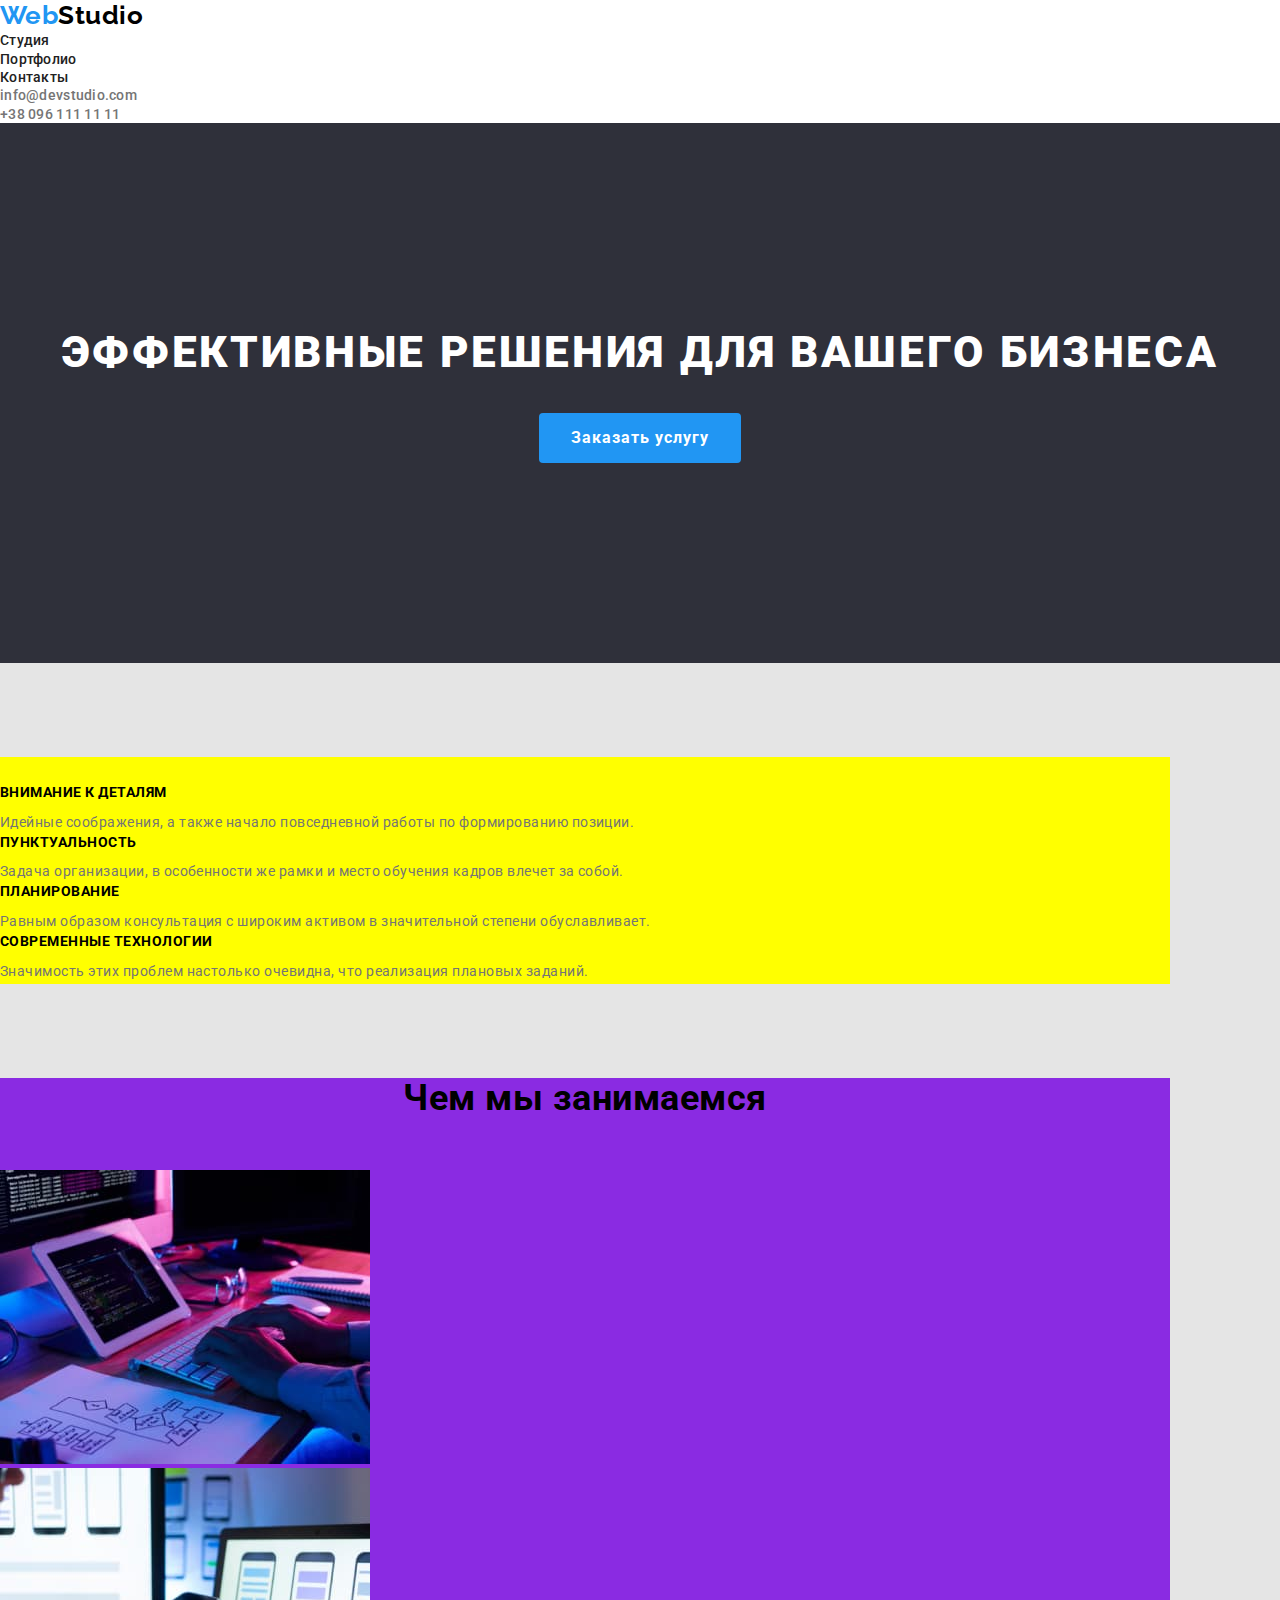
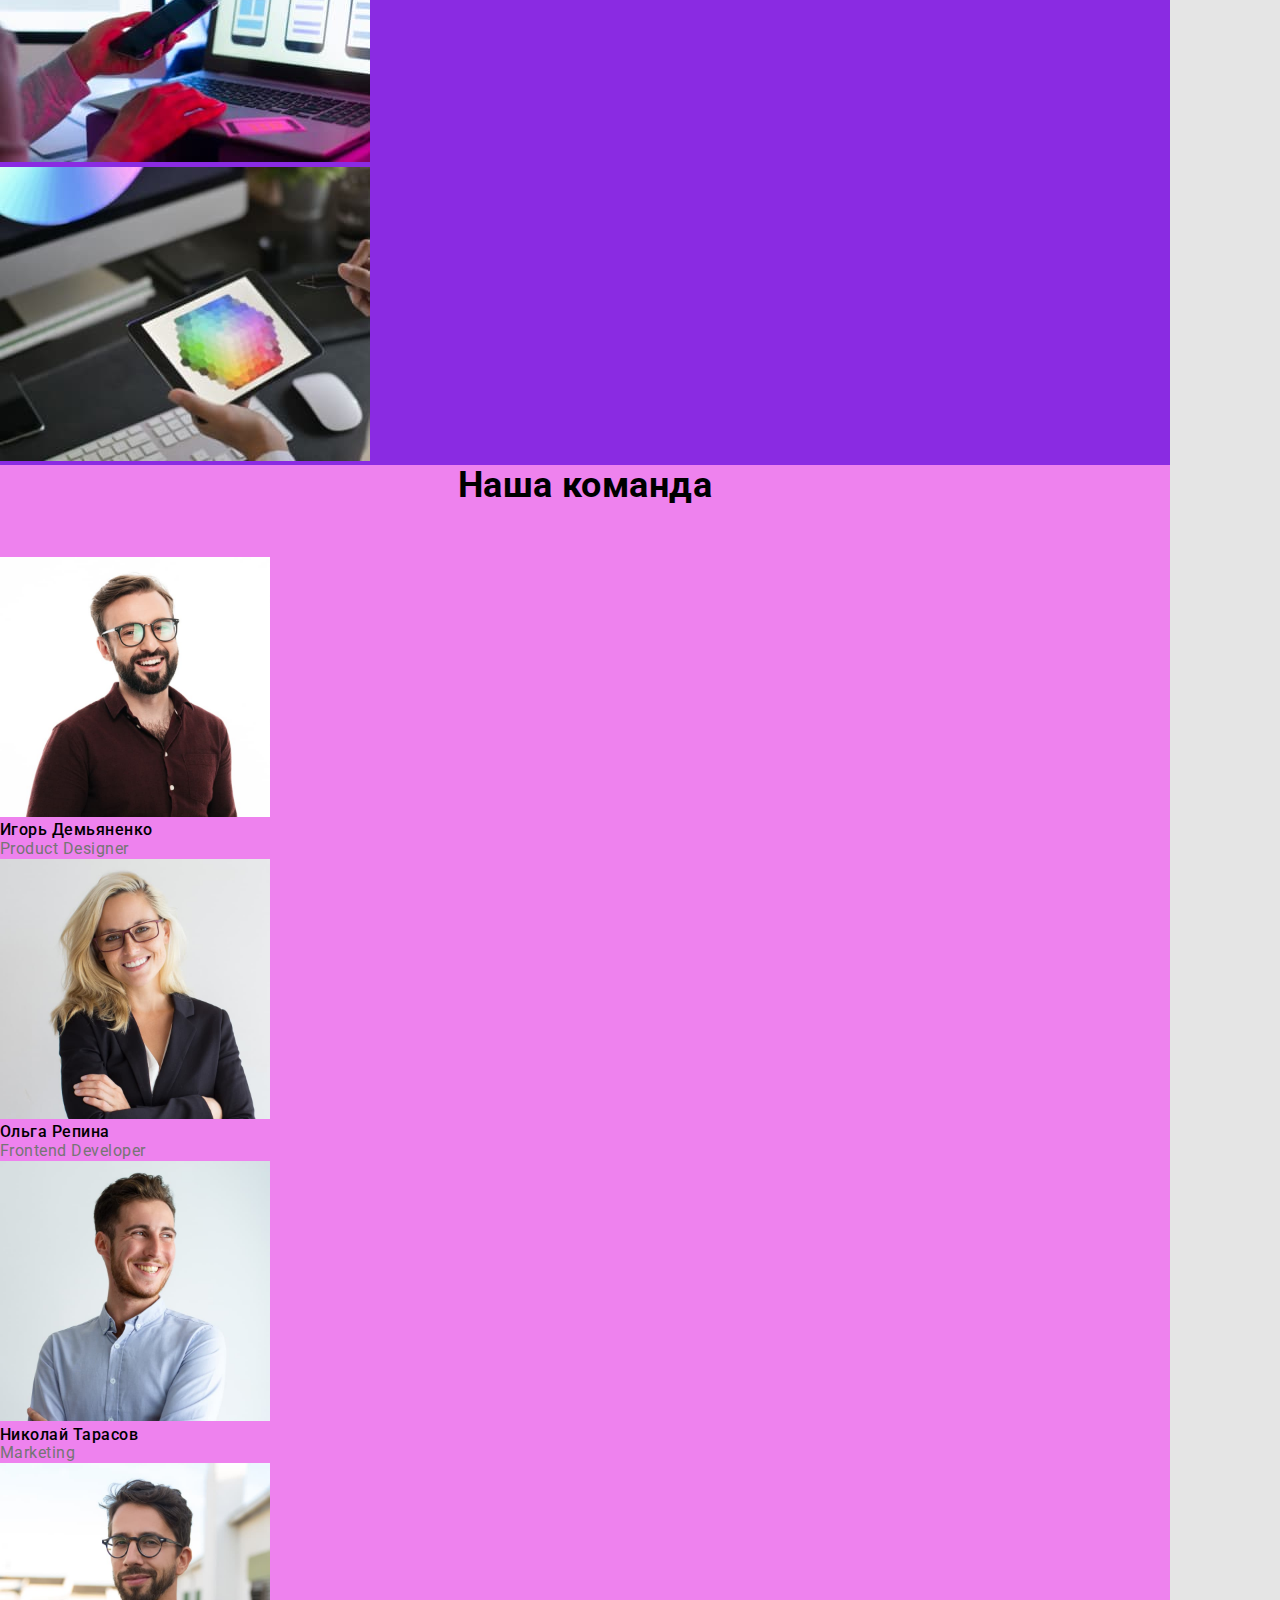
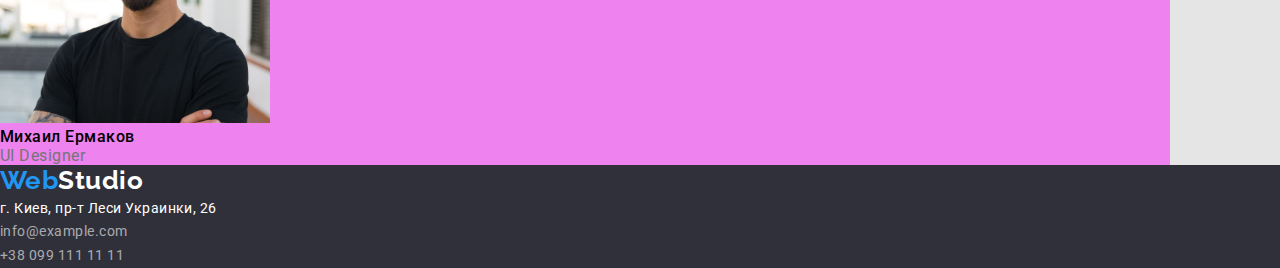
==== index.html @ e2f74206 "Добавляет стили дз" ====
<!DOCTYPE html>
<html lang="ru">
  <head>
    <link
      rel="stylesheet"
      href="https://cdnjs.cloudflare.com/ajax/libs/modern-normalize/1.0.0/modern-normalize.min.css"
    />
    <meta charset="UTF-8" />
    <meta http-equiv="X-UA-Compatible" content="IE=edge" />
    <meta name="viewport" content="width=device-width, initial-scale=1.0" />
    <title>WebStudio</title>
    <link rel="preconnect" href="https://fonts.googleapis.com" />
    <link rel="preconnect" href="https://fonts.gstatic.com" crossorigin />
    <link
      href="https://fonts.googleapis.com/css2?family=Raleway:wght@700&family=Roboto:wght@400;500;700;900&display=swap"
      rel="stylesheet"
    />
    <link rel="stylesheet" href="./css/styles.css" />
  </head>

  <body class="body">
    <!--шапка-->
    <header class="body-header">
      
      <nav class="container">
        <a href="" class="logo"><span class="span-blue">Web</span>Studio</a>

        <ul class="site-nav item">
          <li><a href="" class="link">Студия</a></li>
          <li><a href="./portfolio.html" class="link">Портфолио</a></li>
          <li><a href="" class="link">Контакты</a></li>
        </ul>
      </nav>

<div class="container">
      <ul class="auth-nav item">
        <li>
          <a href="mailto:info@devstudio.com" class="link"
            >info@devstudio.com</a
          >
        </li>
        <li><a href="tel:+380961111111" class="link">+38 096 111 11 11</a></li>
      </ul>
      </div>
    </header>

    <main>
      <!---герой-->
      <section class="hero">
        <div class="container">
        <h1 class="hero-title">Эффективные решения для вашего бизнеса</h1>
        <button type="button" class="hero-btn">Заказать услугу</button>
        </div>
      </section>

      <!--преимущества-->
      <section class="about">
        <div class="container">
 <h2 class="hidden">Преимущества</h2>
        <ul>
          <li>
            <h3 class="about-title">Внимание к деталям</h3>
            <p class="about-text">
              Идейные соображения, а также начало повседневной работы по
              формированию позиции.
            </p> 
          </li>
          <li>
            <h3 class="about-title">Пунктуальность</h3>
            <p class="about-text">
              Задача организации, в особенности же рамки и место обучения кадров
              влечет за собой.
            </p>
          </li>
          <li>
            <h3 class="about-title">Планирование</h3>
            <p class="about-text">
              Равным образом консультация с широким активом в значительной
              степени обуславливает.
            </p>
          </li>
          <li>
            <h3 class="about-title">Современные технологии</h3>
            <p class="about-text">
              Значимость этих проблем настолько очевидна, что реализация
              плановых заданий.
            </p>
          </li>
        </ul>
        </div>
      </section>

      <!--чем мы занимаемся-->
      <section class="section work no-padding">
        <div class="container">
        <h2 class="work-title">Чем мы занимаемся</h2>
        <ul>
          <li>
            <img
              src="./images/box1.jpg"
              alt="десктоп"
              width="370"
              height="294"
            />
          </li>
          <li>
            <img
              src="./images/box2.jpg"
              alt="мобильный"
              width="370"
              height="294"
            />
          </li>
          <li>
            <img
              src="./images/box3.jpg"
              alt="планшет"
              width="370"
              height="294"
            />
          </li>
        </ul>
        </div>
      </section>

      <!---наша команда-->
      <section class="section teame no-padding">
        <div class="container">
        <h2 class="work-title">Наша команда</h2>

        <ul>
          <li>
            <img
              src="./images/img1.jpg"
              alt="Член команды"
              width="270"
              height="260"
            />
            <h3 class="teame-img">Игорь Демьяненко</h3>
            <p class="teame-list" lang="en">Product Designer</p>
          </li>

          <li>
            <img
              src="./images/img2.jpg"
              alt="Член команды"
              width="270"
              height="260"
            />
            <h3 class="teame-img">Ольга Репина</h3>
            <p class="teame-list" lang="en">Frontend Developer</p>
          </li>

          <li>
            <img
              src="./images/img3.jpg"
              alt="Член команды"
              width="270"
              height="260"
            />
            <h3 class="teame-img">Николай Тарасов</h3>
            <p class="teame-list" lang="en">Marketing</p>
          </li>

          <li>
            <img
              src="./images/img4.jpg"
              alt="Член команды"
              width="270"
              height="260"
            />
            <h3 class="teame-img">Михаил Ермаков</h3>
            <p class="teame-list" lang="en">UI Designer</p>
          </li>
        </ul>
        </div>
      </section>
    </main>

    <!--футер-->
    <footer class="section footer no-padding">
      
      <a href="" class="logo"
        ><span class="span-blue">Web</span
        ><span class="footer-white">Studio</span></a
      >
      <address>
        <p class="footer-text">г. Киев, пр-т Леси Украинки, 26</p>
        <ul>
          <li>
            <a href="mailto:info@example.com" class="link">info@example.com</a>
          </li>
          <li>
            <a href="tel:+380961111111" class="link">+38 099 111 11 11</a>
          </li>
        </ul>
      </address>
      
    </footer>
  </body>
</html>
---- css/styles.css ----
:root {
    --color-logo: #000000;
    --color-header-card: #ffffff;
    --color-section: #E5E5E5;
    --color-blue: #2196F3;
    --color-accent-hover: #188CE8;
    --color-text: #757575;
    --color-hero: #2F303A;
    --color-title: #212121;
    --color-team-card: #F5F4FA;
    --color-work-card: #EEEEEE;
    --color-transparent: rgba(255, 255, 255, 0.6);
    --color-shadow-one: rgba(0, 0, 0, 0.1);
    --color-shadow-two: rgba(0, 0, 0, 0.08);
    --color-shadow-three: rgba(0, 0, 0, 0.12);
    --color-shadow-four: rgba(0, 0, 0, 0.15);

    --font-bold: bold;
    --font-middle: 500;
    --font-large: 900;

    --font-size-min: 14px;
    --font-size-mid: 16px;
}

h1,
h2,
h3,
p,
ul {
list-style: none;
padding: 0;
margin: 0;
}

.hidden {
white-space: nowrap;
  clip-path: inset(100%);
  clip: rect(0 0 0 0);
  overflow: hidden; 
}

.container {
 margin-left: auto;
 margin-right: auto;
 outline: crimson 5px;
}

/* .section.no-padding {
 padding-top: 0;
 padding-bottom: 0; 
/* } */   item------ */

.section {
  padding-top: 94px;
  padding-bottom: 94px;
  
}

.section:nth-child(2n) {
  background-color:violet;
}

.about {
  background-color: yellow;
}

.section.work {
  background-color: blueviolet;
}

/* body-style */
.body {
background: var(--color-section);
font-family: Roboto, sans-serif;
letter-spacing: 0.03em;
}

/* header-style */
.body-header {
background-color: var(--color-header-card);
width: 1600px;

}

.logo {
font-family: Raleway, sans-serif;
font-weight: var(--font-bold);
font-size: 26px;
line-height: 1.2;
color: var(--color-logo);
text-decoration: none;
}

.span-blue {
color: var(--color-blue);
}

.site-nav .link {
color: var(--color-title);
font-weight: var(--font-middle);
font-size: var(--font-size-min);
line-height: 1.14;
letter-spacing: 0.02em;
text-decoration: none;
}

.site-nav .link:hover,
.site-nav .link:focus 
{
color: var(--color-blue);
}

.auth-nav .link {
color: var(--color-text);
font-weight: var(--font-middle);
font-size: var(--font-size-min);
line-height: 1.14;
letter-spacing: 0.02em;
text-decoration: none;
}

.auth-nav .link:hover,
.auth-nav .link:focus
{
color: var(--color-blue);
}

/* hero */
.hero,
.footer {
  background-color: var(--color-hero);
}

/* .hero {
position: absolute;
width: 1600px;
height: 600px;
left: 0px;
top: 80px; 
} */
/* .about.hero {
text-align: center;
margin-bottom: 94px;
} */
.hero {
  padding-top: 200px;
  padding-bottom: 200px;
  text-align: center;
  margin-bottom: 94px;
}


.hero-title {
color: var(--color-header-card);
font-weight: var(--font-large);
font-size: 44px;
line-height: 1.36;

letter-spacing: 0.06em;
text-transform: uppercase;

margin-top: 0;
margin-bottom: 30px;
}

.hero-btn {
background-color: var(--color-blue);
color: var(--color-header-card);
cursor: pointer;
font-weight: var(--font-bold);
font-size: var(--font-size-mid);
line-height: 1.88;

border-style: none;
border-radius: 4px;
padding: 10px 32px;
min-width: 200px;

display: inline-block;
align-items: center;
text-align: center;
letter-spacing: 0.06em;
}

.hero-btn:hover,
.hero-btn:focus {
background-color: var(--color-accent-hover);
box-shadow: 0px 4px 4px var(--color-shadow-four);
}

/* benefits */
.about {
 width: 1170px;
 margin-bottom: 94px; 
}

.about-title {
font-weight: var(--font-bold);
font-size: var(--font-size-min);
line-height: 1.14;
text-transform: uppercase;
margin-bottom: 10px;
}

.about-text {
color: var(--color-text);
font-size: var(--font-size-min);
line-height: 1.71;
}

/* work */
.work-title {
font-weight: var(--font-bold);
font-size: 36px;
line-height: 1.16;
text-align: center;
margin-bottom: 50px;    
}

.section.work {
width: 1170px;

}

/* our teame */
.section.teame {
 width: 1170px; 
}

.teame {
background-color: var(--color-team-card);
}

.teame-img {
font-weight: var(--font-middle);
font-size: var(--font-size-mid);
line-height: 1.18;    
}

.teame-list {
font-size: var(--font-size-mid);
line-height: 1.18;
color: var(--color-text);    
}

/* footer */
.footer-white {
color: var(--color-header-card);
font-family: Raleway, sans-serif;
font-weight: var(--font-bold);
font-size: 26px;
line-height: 1.2;
}

.footer .footer-text {
color: var(--color-header-card);
font-style: normal;
font-size: var(--font-size-min);
line-height: 1.7;
}

.footer .link {
color: var(--color-transparent);
font-style: normal;
font-size: var(--font-size-min);
line-height: 1.7;
text-decoration: none;
}

.footer .link:hover,
.footer .link:focus {
    color: var(--color-blue);
}

/* portfolio-button */
.portfolio-btn {
background-color: var(--color-team-card);
color: var(--color-title);
cursor: pointer;
border-radius: 4px;
border-style: none;
padding: 6px 22px;

font-weight: var(--font-middle);
font-size: var(--font-size-mid);
line-height: 1.6;
text-align: center;
}

.portfolio .all {
min-width: 73px;
}

.portfolio .web {
min-width: 128px;
}

.portfolio .app {
min-width: 145px;
}

.portfolio .dsn {
min-width: 59px;
}

.portfolio .mark {
min-width: 86px;
}

.portfolio-btn:hover,
.portfolio-btn:focus {
background-color: var(--color-blue);
color: var(--color-header-card);
background: #2196F3;
box-shadow: 0px 3px 1px var(--color-shadow-one), 0px 1px 2px var(--color-shadow-two), 0px 2px 2px var(--color-shadow-three);
border-radius: 4px;
}

/* font-style */
.portfolio-title {
font-weight: var(--font-bold);
font-size: 18px;
line-height: 2;
letter-spacing: 0.06em;    
}

.portfolio-text {
font-size: var(--font-size-mid);
line-height: 1.88;
letter-spacing: 0.03em;
color: var(--color-text);
}
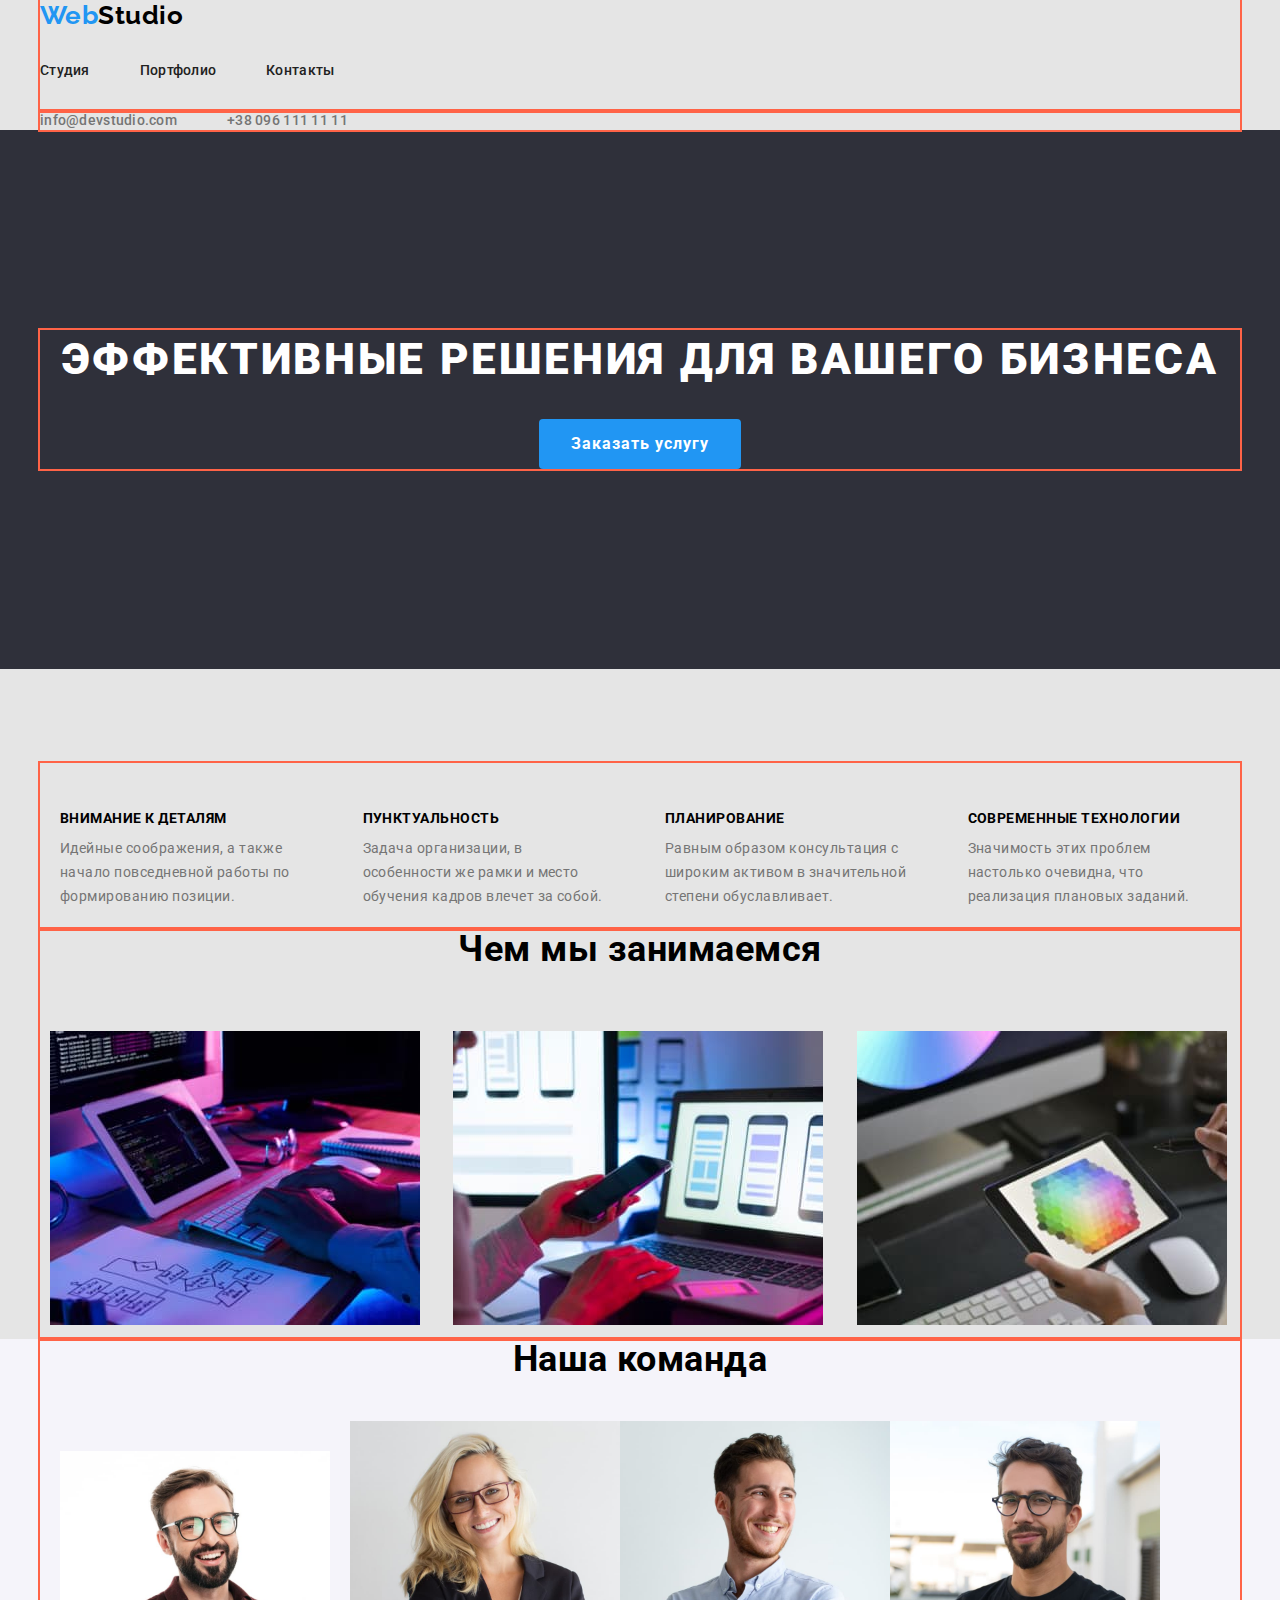
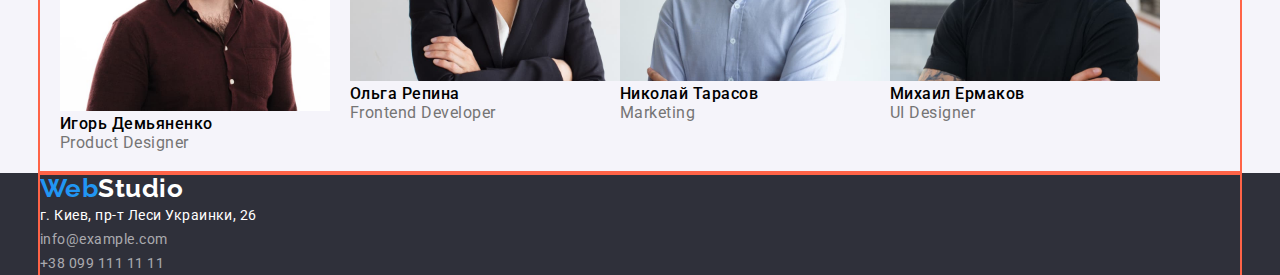
==== commit cb7f19ee: "Добавляет промежуточную версию" ====
--- a/index.html
+++ b/index.html
@@ -25,21 +25,21 @@
       <nav class="container">
         <a href="" class="logo"><span class="span-blue">Web</span>Studio</a>
 
-        <ul class="site-nav item">
-          <li><a href="" class="link">Студия</a></li>
-          <li><a href="./portfolio.html" class="link">Портфолио</a></li>
-          <li><a href="" class="link">Контакты</a></li>
+        <ul class="site-nav">
+          <li class="nav-list"><a href="" class="link">Студия</a></li>
+          <li class="nav-list"><a href="./portfolio.html" class="link">Портфолио</a></li>
+          <li class="nav-list"><a href="" class="link">Контакты</a></li>
         </ul>
       </nav>
 
 <div class="container">
-      <ul class="auth-nav item">
-        <li>
+      <ul class="auth-nav">
+        <li class="nav-list">
           <a href="mailto:info@devstudio.com" class="link"
             >info@devstudio.com</a
           >
         </li>
-        <li><a href="tel:+380961111111" class="link">+38 096 111 11 11</a></li>
+        <li class="nav-list"><a href="tel:+380961111111" class="link">+38 096 111 11 11</a></li>
       </ul>
       </div>
     </header>
@@ -57,29 +57,29 @@
       <section class="about">
         <div class="container">
  <h2 class="hidden">Преимущества</h2>
-        <ul>
-          <li>
+        <ul class="about-item">
+          <li class="item">
             <h3 class="about-title">Внимание к деталям</h3>
             <p class="about-text">
               Идейные соображения, а также начало повседневной работы по
               формированию позиции.
             </p> 
           </li>
-          <li>
+          <li class="item">
             <h3 class="about-title">Пунктуальность</h3>
             <p class="about-text">
               Задача организации, в особенности же рамки и место обучения кадров
               влечет за собой.
             </p>
           </li>
-          <li>
+          <li class="item">
             <h3 class="about-title">Планирование</h3>
             <p class="about-text">
               Равным образом консультация с широким активом в значительной
               степени обуславливает.
             </p>
           </li>
-          <li>
+          <li class="item">
             <h3 class="about-title">Современные технологии</h3>
             <p class="about-text">
               Значимость этих проблем настолько очевидна, что реализация
@@ -94,8 +94,8 @@
       <section class="section work no-padding">
         <div class="container">
         <h2 class="work-title">Чем мы занимаемся</h2>
-        <ul>
-          <li>
+        <ul class="sections">
+          <li class="our-works">
             <img
               src="./images/box1.jpg"
               alt="десктоп"
@@ -103,7 +103,7 @@
               height="294"
             />
           </li>
-          <li>
+          <li class="our-works">
             <img
               src="./images/box2.jpg"
               alt="мобильный"
@@ -111,7 +111,7 @@
               height="294"
             />
           </li>
-          <li>
+          <li class="our-works">
             <img
               src="./images/box3.jpg"
               alt="планшет"
@@ -128,8 +128,8 @@
         <div class="container">
         <h2 class="work-title">Наша команда</h2>
 
-        <ul>
-          <li>
+        <ul class="our">
+          <li class="person">
             <img
               src="./images/img1.jpg"
               alt="Член команды"
@@ -179,7 +179,7 @@
 
     <!--футер-->
     <footer class="section footer no-padding">
-      
+      <div class="container">
       <a href="" class="logo"
         ><span class="span-blue">Web</span
         ><span class="footer-white">Studio</span></a
@@ -195,7 +195,7 @@
           </li>
         </ul>
       </address>
-      
+      </div>
     </footer>
   </body>
 </html>
--- a/css/styles.css
+++ b/css/styles.css
@@ -43,7 +43,8 @@
 .container {
  margin-left: auto;
  margin-right: auto;
- outline: crimson 5px;
+ width: 1200px;
+ outline: 2px solid tomato;
 }
 
 /* .section.no-padding {
@@ -54,19 +55,9 @@
 .section {
   padding-top: 94px;
   padding-bottom: 94px;
+  width: 1170;
+  text-align: center;
   
-}
-
-.section:nth-child(2n) {
-  background-color:violet;
-}
-
-.about {
-  background-color: yellow;
-}
-
-.section.work {
-  background-color: blueviolet;
 }
 
 /* body-style */
@@ -77,10 +68,13 @@
 }
 
 /* header-style */
-.body-header {
+.body-header.container {
 background-color: var(--color-header-card);
 width: 1600px;
-
+display: flex; 
+justify-content: flex-start;
+align-items: center;
+justify-content: space-between;
 }
 
 .logo {
@@ -90,19 +84,33 @@
 line-height: 1.2;
 color: var(--color-logo);
 text-decoration: none;
+width: 145px;
+height: 31px;
 }
 
 .span-blue {
 color: var(--color-blue);
 }
 
+.site-nav {
+ display: flex;
+}
+
+.site-nav .nav-list:not(:last-child) {
+ margin-right: 50px; 
+}
+
 .site-nav .link {
+display: block;  
 color: var(--color-title);
 font-weight: var(--font-middle);
 font-size: var(--font-size-min);
 line-height: 1.14;
 letter-spacing: 0.02em;
 text-decoration: none;
+
+padding-top: 32px;
+padding-bottom: 32px;
 }
 
 .site-nav .link:hover,
@@ -118,6 +126,14 @@
 line-height: 1.14;
 letter-spacing: 0.02em;
 text-decoration: none;
+}
+
+.auth-nav {
+ display: flex; 
+}
+
+.auth-nav .nav-list:not(:last-child) {
+ margin-right: 50px; 
 }
 
 .auth-nav .link:hover,
@@ -189,11 +205,30 @@
 box-shadow: 0px 4px 4px var(--color-shadow-four);
 }
 
-/* benefits */
-.about {
- width: 1170px;
- margin-bottom: 94px; 
-}
+benefits */
+.about.container{
+width: 1170px;
+margin-bottom: 94px;}
+
+.about-item  {
+display: flex;
+flex-wrap: wrap;
+margin-left: -10px;
+margin-top: -10px;
+
+padding: 0;
+
+}
+
+.item {
+  padding: 20px;
+  margin-top: 10px;
+  margin-left: 10px;
+  flex-basis: calc((100% - 40px) / 4);
+} 
+
+
+
 
 .about-title {
 font-weight: var(--font-bold);
@@ -218,14 +253,40 @@
 margin-bottom: 50px;    
 }
 
-.section.work {
-width: 1170px;
-
+.sections {
+display: flex;
+flex-wrap: wrap;
+margin-left: -10px;
+margin-top: -10px;
+padding: 0;
+}
+
+.our-works {
+padding: 10px;
+margin-left: 10px;
+margin-top: 10px;
+flex-basis: calc((100% - 30px) / 3);  
 }
 
 /* our teame */
-.section.teame {
- width: 1170px; 
+.section .teame {
+
+text-align: center;
+}
+
+.our {
+display: flex;
+flex-wrap: wrap;
+margin-left: -10px;
+margin-top: -10px;
+padding: 0;
+}
+
+.person {
+padding: 20px;
+margin-top: 10px;
+margin-left: 10px;
+flex-basis: calc((100% - 40px) / 4);  
 }
 
 .teame {
@@ -273,7 +334,22 @@
     color: var(--color-blue);
 }
 
-/* portfolio-button */
+/* portfolio-style */
+.filter {
+display: flex; 
+}
+
+.filter .nav-list:not(:last-child) {
+ margin-right: 50px; 
+}
+
+.projects {
+padding: 10px;
+margin-left: 10px;
+margin-top: 10px;
+flex-basis: calc((100% - 90px) / 9);  
+}
+
 .portfolio-btn {
 background-color: var(--color-team-card);
 color: var(--color-title);
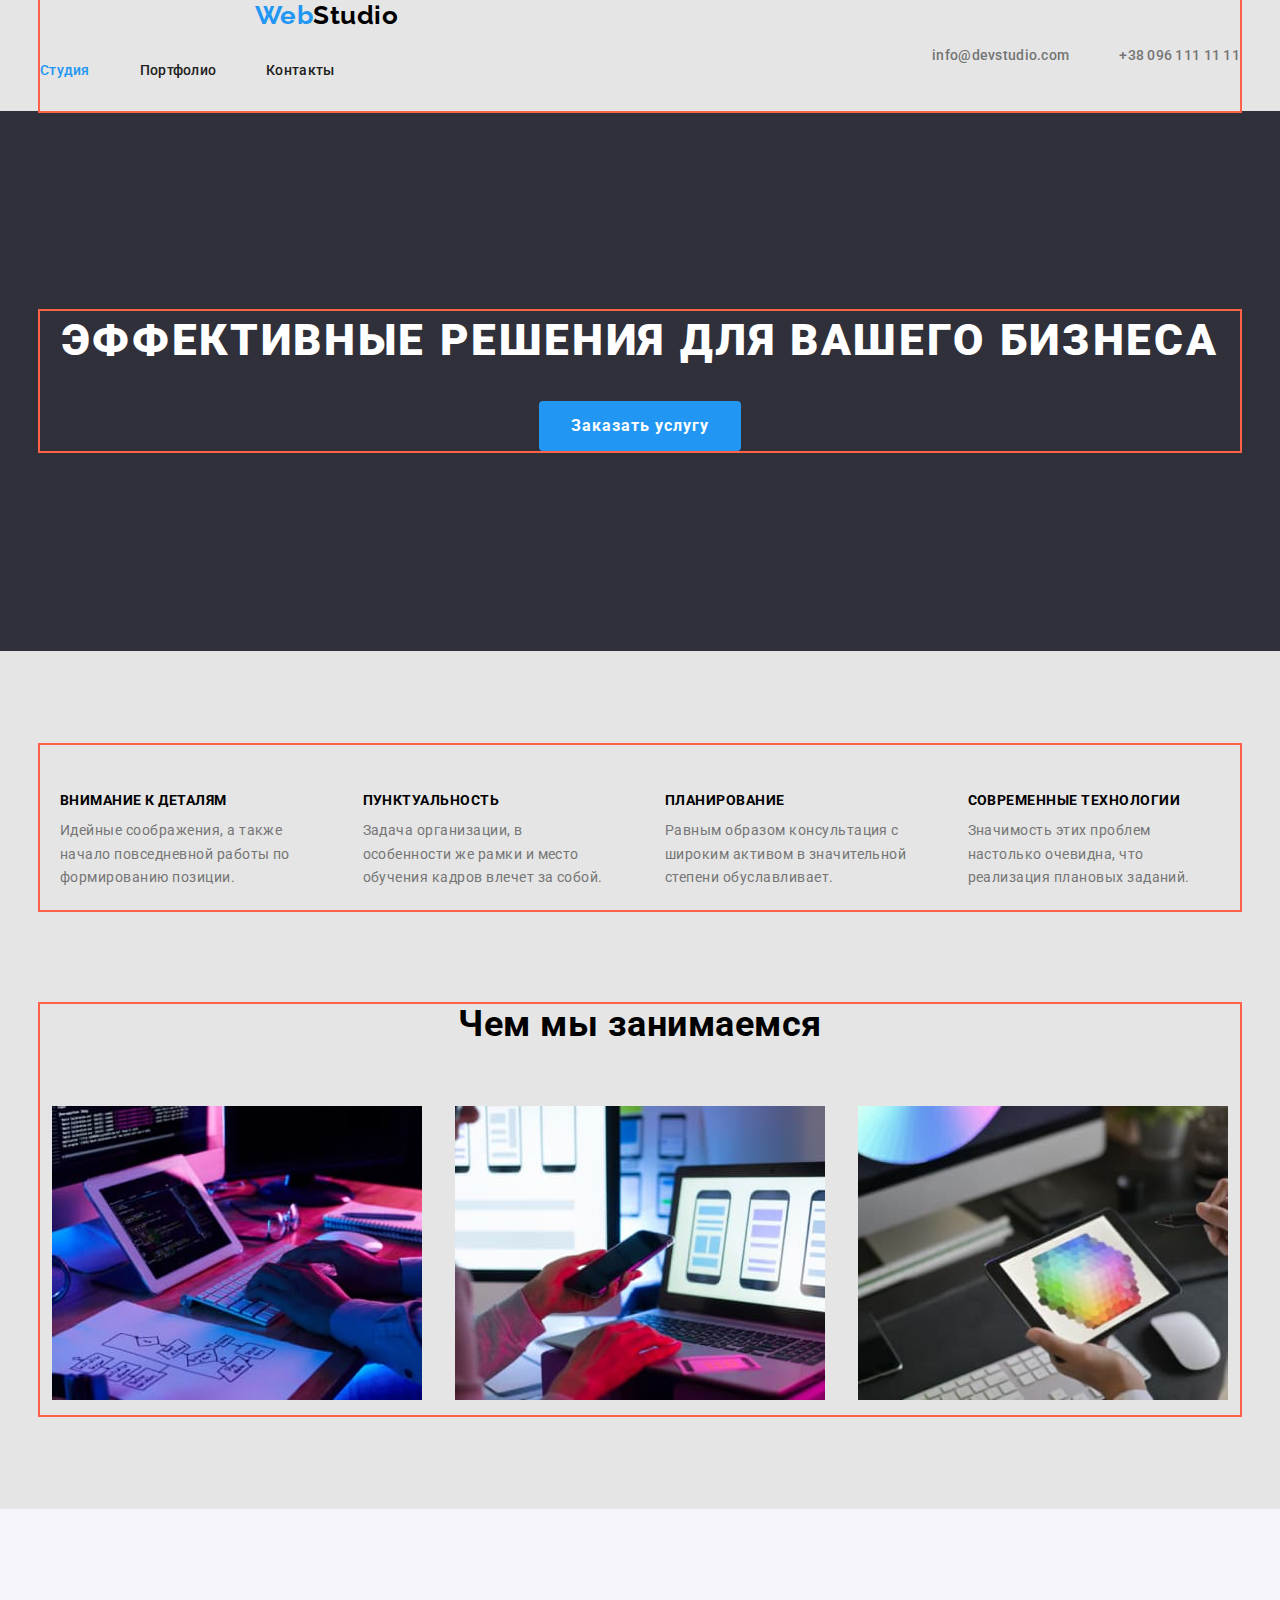
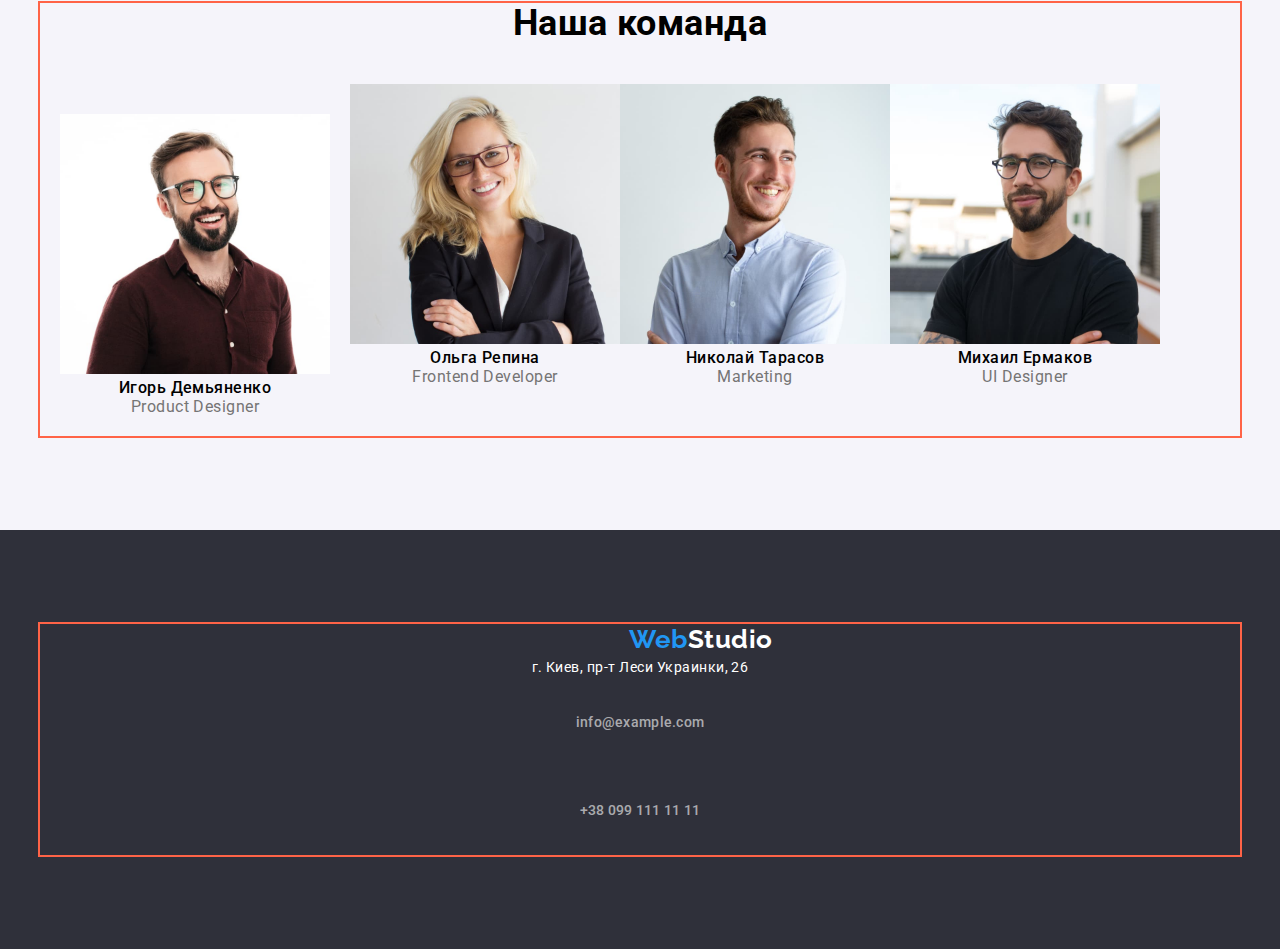
==== commit 49fc2589: "Добавляет черновик дз" ====
--- a/index.html
+++ b/index.html
@@ -21,18 +21,17 @@
   <body class="body">
     <!--шапка-->
     <header class="body-header">
-      
-      <nav class="container">
-        <a href="" class="logo"><span class="span-blue">Web</span>Studio</a>
+      <div class="container main-body">
+      <nav>
+        <a href="./index.html" class="logo"><span class="span-blue">Web</span>Studio</a>
 
         <ul class="site-nav">
-          <li class="nav-list"><a href="" class="link">Студия</a></li>
+          <li class="nav-list"><a href="" class="link current">Студия</a></li>
           <li class="nav-list"><a href="./portfolio.html" class="link">Портфолио</a></li>
           <li class="nav-list"><a href="" class="link">Контакты</a></li>
         </ul>
       </nav>
 
-<div class="container">
       <ul class="auth-nav">
         <li class="nav-list">
           <a href="mailto:info@devstudio.com" class="link"
@@ -41,7 +40,7 @@
         </li>
         <li class="nav-list"><a href="tel:+380961111111" class="link">+38 096 111 11 11</a></li>
       </ul>
-      </div>
+    </div>
     </header>
 
     <main>
@@ -180,7 +179,7 @@
     <!--футер-->
     <footer class="section footer no-padding">
       <div class="container">
-      <a href="" class="logo"
+      <a href="./index.html" class="logo"
         ><span class="span-blue">Web</span
         ><span class="footer-white">Studio</span></a
       >
--- a/css/styles.css
+++ b/css/styles.css
@@ -35,9 +35,9 @@
 
 .hidden {
 white-space: nowrap;
-  clip-path: inset(100%);
-  clip: rect(0 0 0 0);
-  overflow: hidden; 
+clip-path: inset(100%);
+clip: rect(0 0 0 0);
+overflow: hidden; 
 }
 
 .container {
@@ -47,18 +47,12 @@
  outline: 2px solid tomato;
 }
 
-/* .section.no-padding {
- padding-top: 0;
- padding-bottom: 0; 
-/* } */   item------ */
-
 .section {
   padding-top: 94px;
   padding-bottom: 94px;
-  width: 1170;
+  /* width: 1170; */
   text-align: center;
-  
-}
+  }
 
 /* body-style */
 .body {
@@ -70,10 +64,12 @@
 /* header-style */
 .body-header.container {
 background-color: var(--color-header-card);
-width: 1600px;
-display: flex; 
+}
+
+.main-body {
+display: flex;
+align-items: center; 
 justify-content: flex-start;
-align-items: center;
 justify-content: space-between;
 }
 
@@ -82,6 +78,9 @@
 font-weight: var(--font-bold);
 font-size: 26px;
 line-height: 1.2;
+margin-left: 215px;
+margin-right: 93px;
+
 color: var(--color-logo);
 text-decoration: none;
 width: 145px;
@@ -92,31 +91,37 @@
 color: var(--color-blue);
 }
 
-.site-nav {
- display: flex;
+/* nav */
+.site-nav,
+.auth-nav {
+display: flex;
+align-items: center;
 }
 
 .site-nav .nav-list:not(:last-child) {
  margin-right: 50px; 
 }
 
-.site-nav .link {
-display: block;  
+.link {
+display: block;
+padding-top: 32px;
+padding-bottom: 32px;
+
 color: var(--color-title);
 font-weight: var(--font-middle);
 font-size: var(--font-size-min);
 line-height: 1.14;
 letter-spacing: 0.02em;
 text-decoration: none;
-
-padding-top: 32px;
-padding-bottom: 32px;
 }
 
 .site-nav .link:hover,
 .site-nav .link:focus 
 {
 color: var(--color-blue);
+}
+
+.site-nav .link.current {color: var(--color-blue);
 }
 
 .auth-nav .link {
@@ -160,10 +165,10 @@
 margin-bottom: 94px;
 } */
 .hero {
-  padding-top: 200px;
-  padding-bottom: 200px;
-  text-align: center;
-  margin-bottom: 94px;
+padding-top: 200px;
+padding-bottom: 200px;
+text-align: center;
+margin-bottom: 94px;
 }
 
 
@@ -181,22 +186,22 @@
 }
 
 .hero-btn {
-background-color: var(--color-blue);
-color: var(--color-header-card);
-cursor: pointer;
-font-weight: var(--font-bold);
-font-size: var(--font-size-mid);
-line-height: 1.88;
+display: inline-block;
+align-items: center;
+text-align: center;
+letter-spacing: 0.06em;
 
 border-style: none;
 border-radius: 4px;
 padding: 10px 32px;
 min-width: 200px;
 
-display: inline-block;
-align-items: center;
-text-align: center;
-letter-spacing: 0.06em;
+background-color: var(--color-blue);
+color: var(--color-header-card);
+cursor: pointer;
+font-weight: var(--font-bold);
+font-size: var(--font-size-mid);
+line-height: 1.88;
 }
 
 .hero-btn:hover,
@@ -217,7 +222,6 @@
 margin-top: -10px;
 
 padding: 0;
-
 }
 
 .item {
@@ -227,9 +231,6 @@
   flex-basis: calc((100% - 40px) / 4);
 } 
 
-
-
-
 .about-title {
 font-weight: var(--font-bold);
 font-size: var(--font-size-min);
@@ -270,7 +271,6 @@
 
 /* our teame */
 .section .teame {
-
 text-align: center;
 }
 
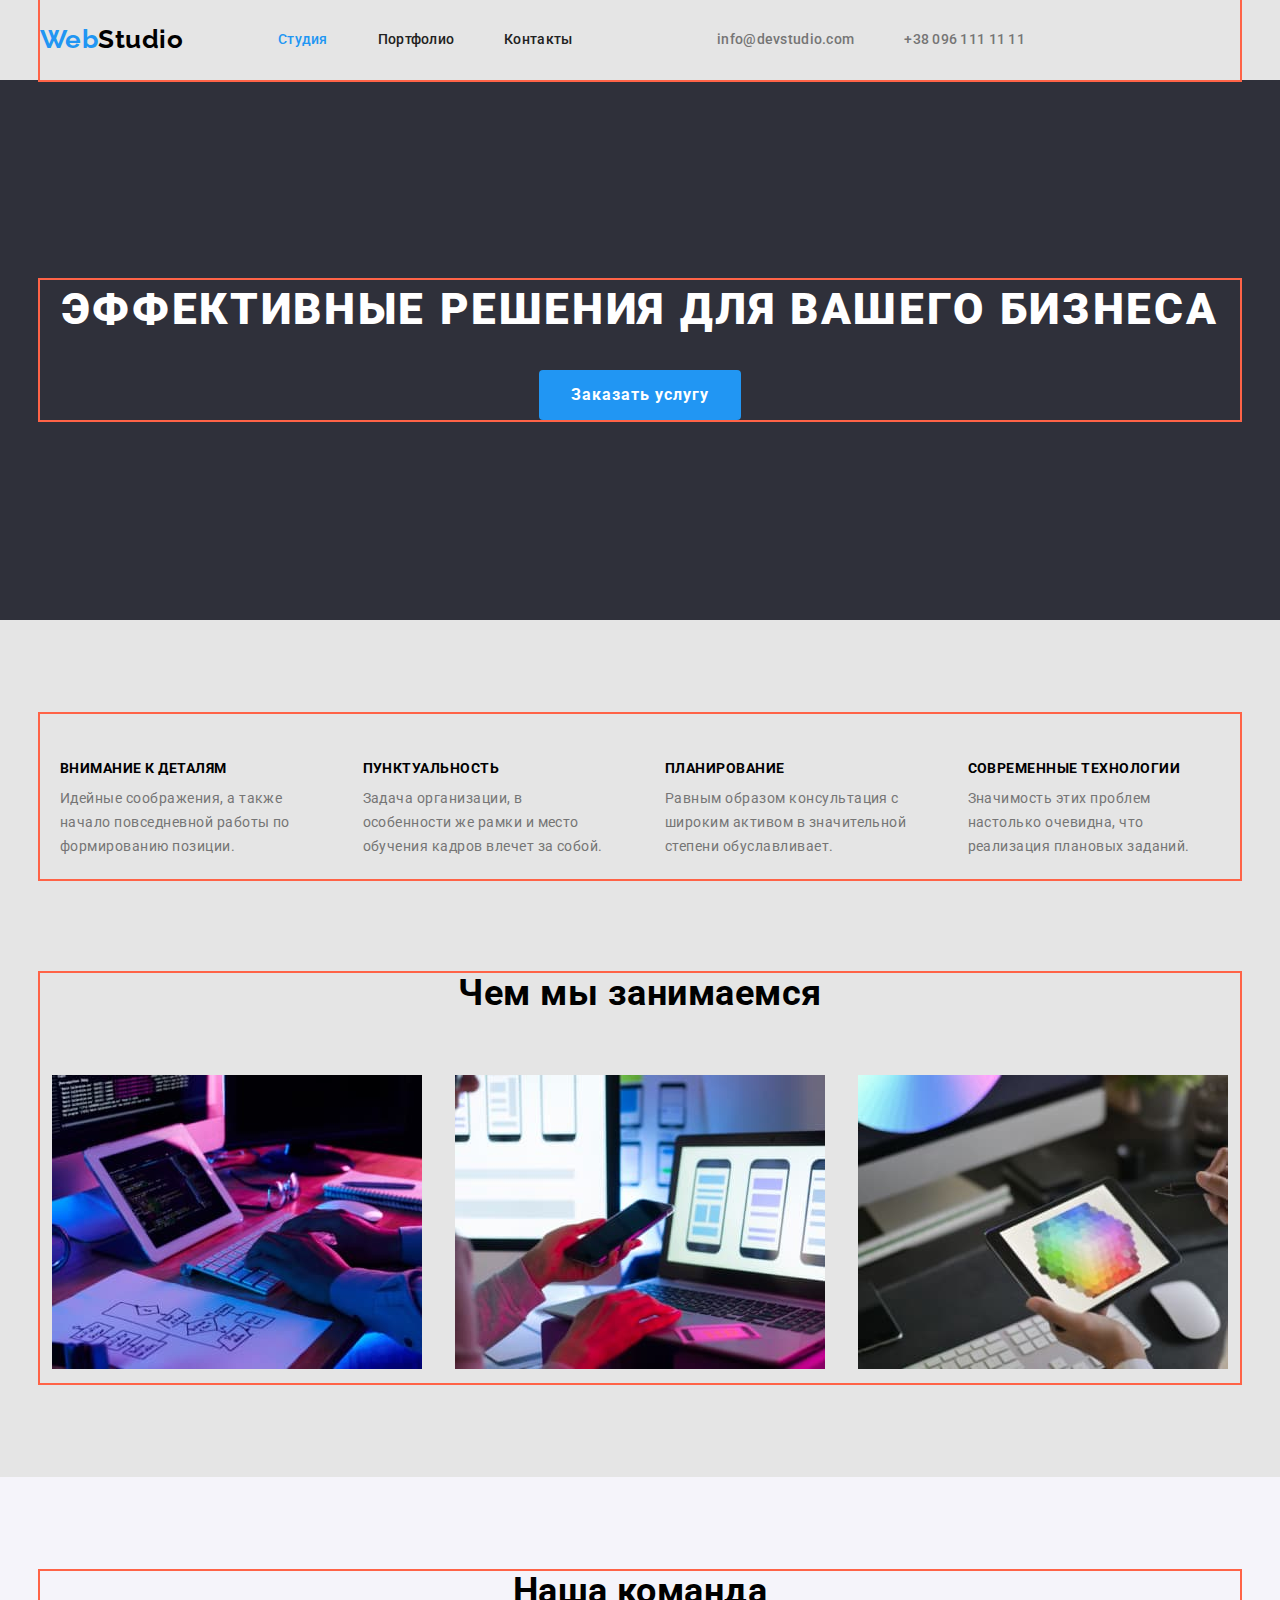
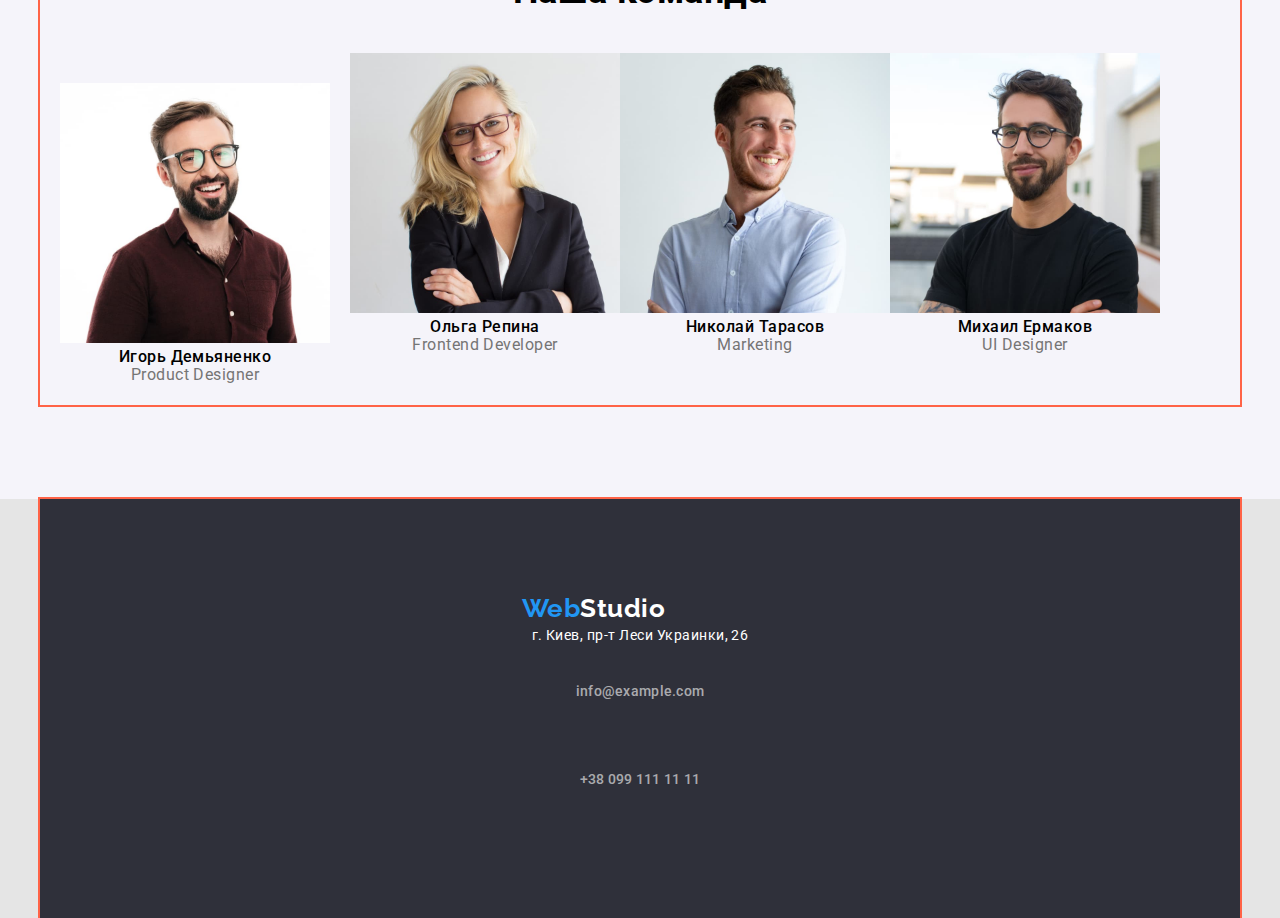
==== commit 0237c5a0: "Дополняет черновик дз" ====
--- a/index.html
+++ b/index.html
@@ -22,7 +22,7 @@
     <!--шапка-->
     <header class="body-header">
       <div class="container main-body">
-      <nav>
+      <nav class="main-body">
         <a href="./index.html" class="logo"><span class="span-blue">Web</span>Studio</a>
 
         <ul class="site-nav">
@@ -177,8 +177,8 @@
     </main>
 
     <!--футер-->
+    <div class="container">
     <footer class="section footer no-padding">
-      <div class="container">
       <a href="./index.html" class="logo"
         ><span class="span-blue">Web</span
         ><span class="footer-white">Studio</span></a
@@ -194,7 +194,7 @@
           </li>
         </ul>
       </address>
-      </div>
     </footer>
+    </div>
   </body>
 </html>
--- a/css/styles.css
+++ b/css/styles.css
@@ -48,10 +48,9 @@
 }
 
 .section {
-  padding-top: 94px;
-  padding-bottom: 94px;
-  /* width: 1170; */
-  text-align: center;
+padding-top: 94px;  
+padding-bottom: 94px;
+text-align: center;
   }
 
 /* body-style */
@@ -69,8 +68,6 @@
 .main-body {
 display: flex;
 align-items: center; 
-justify-content: flex-start;
-justify-content: space-between;
 }
 
 .logo {
@@ -78,7 +75,7 @@
 font-weight: var(--font-bold);
 font-size: 26px;
 line-height: 1.2;
-margin-left: 215px;
+
 margin-right: 93px;
 
 color: var(--color-logo);
@@ -135,6 +132,8 @@
 
 .auth-nav {
  display: flex; 
+ margin-left: auto;
+ margin-right: 215px;
 }
 
 .auth-nav .nav-list:not(:last-child) {
@@ -210,7 +209,7 @@
 box-shadow: 0px 4px 4px var(--color-shadow-four);
 }
 
-benefits */
+/* benefits */
 .about.container{
 width: 1170px;
 margin-bottom: 94px;}
@@ -335,19 +334,14 @@
 }
 
 /* portfolio-style */
-.filter {
-display: flex; 
-}
-
-.filter .nav-list:not(:last-child) {
- margin-right: 50px; 
-}
-
-.projects {
-padding: 10px;
-margin-left: 10px;
-margin-top: 10px;
-flex-basis: calc((100% - 90px) / 9);  
+.filter .filter-list{
+display: inline-block; 
+align-items: center;
+margin-bottom: 50px;
+}
+
+.filter .filter-list:not(:last-child) {
+ margin-right: 8px; 
 }
 
 .portfolio-btn {
@@ -365,7 +359,7 @@
 }
 
 .portfolio .all {
-min-width: 73px;
+min-width: 73px; 
 }
 
 .portfolio .web {
@@ -393,6 +387,22 @@
 border-radius: 4px;
 }
 
+.projects {
+display: block;
+margin-right: 30px;
+margin-bottom: 30px;
+} 
+
+.projects:nth-child(3n) {
+margin-right: 0px;
+
+/* flex-basis: calc((100% - 90px) / 9);   */
+}
+
+.projects:nth-last-child(-n + 3) {
+margin-bottom: 0;  
+}
+
 /* font-style */
 .portfolio-title {
 font-weight: var(--font-bold);
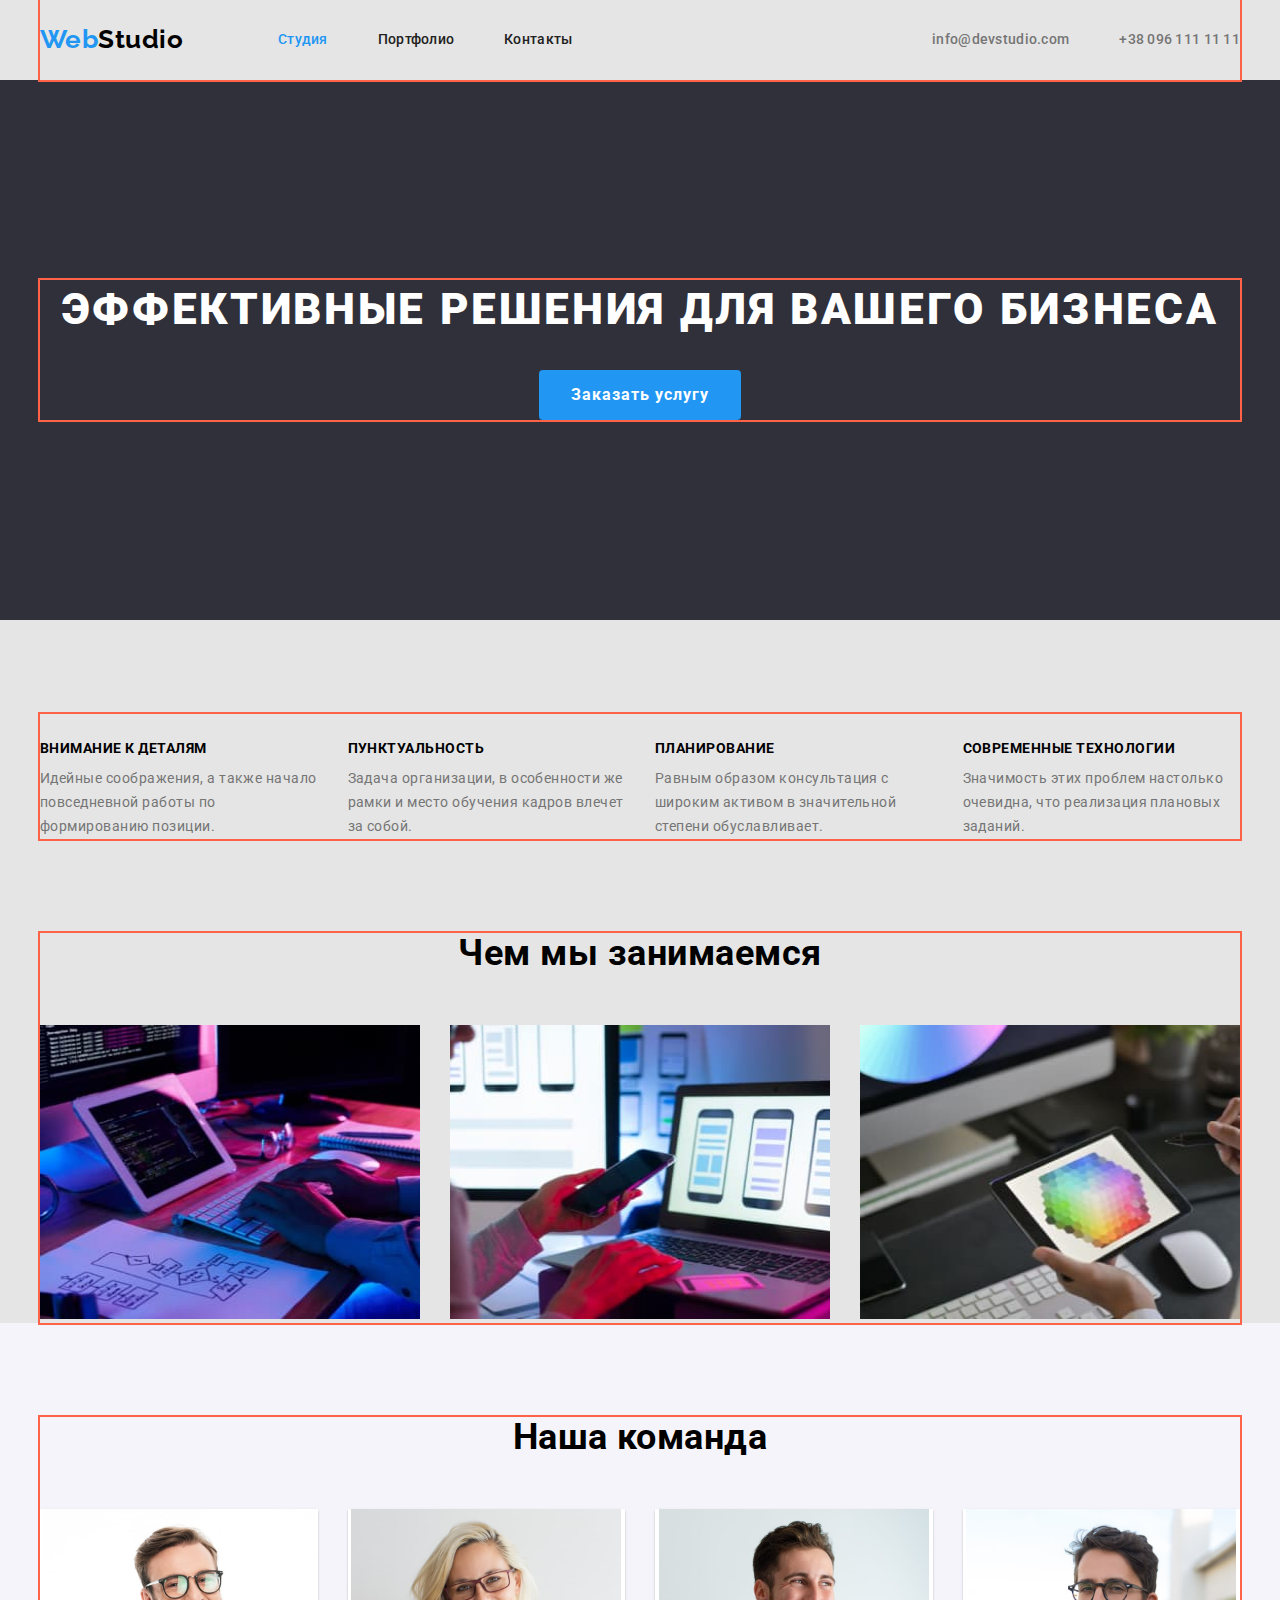
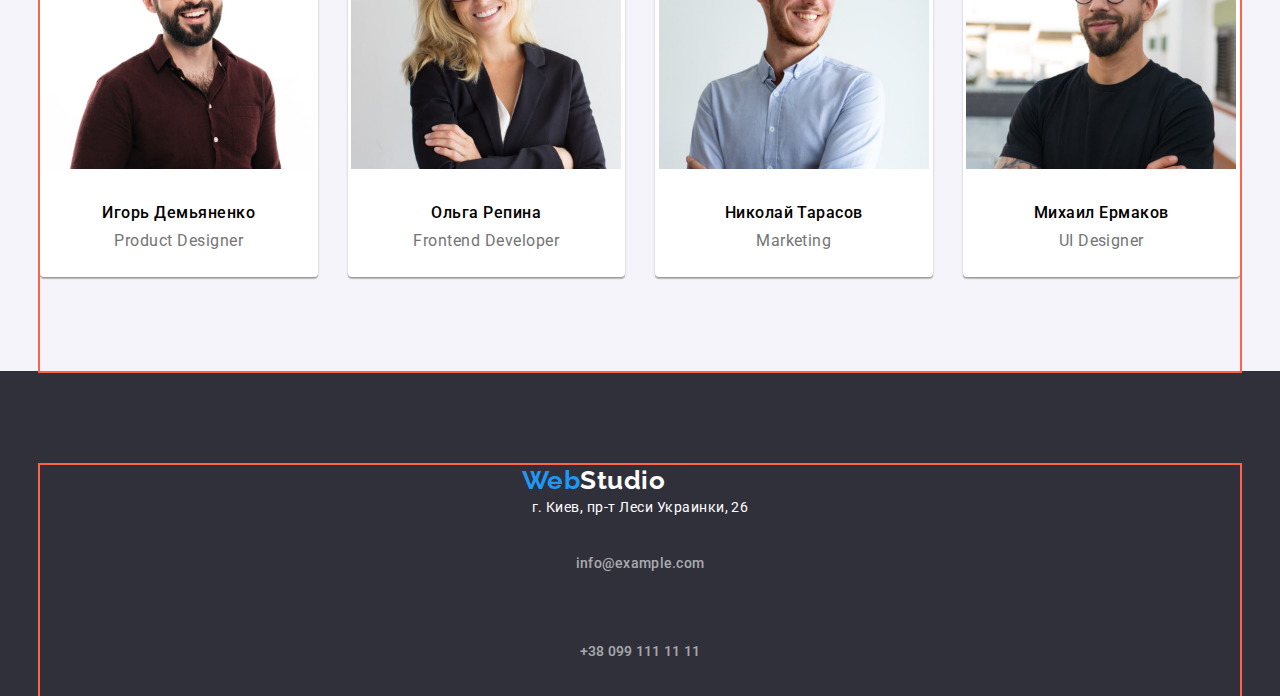
==== commit 4b98f19c: "Добавляет промежуточную версию дз" ====
--- a/index.html
+++ b/index.html
@@ -90,15 +90,15 @@
       </section>
 
       <!--чем мы занимаемся-->
-      <section class="section work no-padding">
+      <section class="section work">
         <div class="container">
         <h2 class="work-title">Чем мы занимаемся</h2>
-        <ul class="sections">
+        <ul class="work-list">
           <li class="our-works">
             <img
               src="./images/box1.jpg"
               alt="десктоп"
-              width="370"
+              width="380"
               height="294"
             />
           </li>
@@ -106,7 +106,7 @@
             <img
               src="./images/box2.jpg"
               alt="мобильный"
-              width="370"
+              width="380"
               height="294"
             />
           </li>
@@ -114,7 +114,7 @@
             <img
               src="./images/box3.jpg"
               alt="планшет"
-              width="370"
+              width="380"
               height="294"
             />
           </li>
@@ -123,12 +123,12 @@
       </section>
 
       <!---наша команда-->
-      <section class="section teame no-padding">
+      <section class="section teame">
         <div class="container">
         <h2 class="work-title">Наша команда</h2>
 
         <ul class="our">
-          <li class="person">
+          <li class="person card">
             <img
               src="./images/img1.jpg"
               alt="Член команды"
@@ -139,7 +139,7 @@
             <p class="teame-list" lang="en">Product Designer</p>
           </li>
 
-          <li>
+          <li class="person card">
             <img
               src="./images/img2.jpg"
               alt="Член команды"
@@ -150,7 +150,7 @@
             <p class="teame-list" lang="en">Frontend Developer</p>
           </li>
 
-          <li>
+          <li class="person card">
             <img
               src="./images/img3.jpg"
               alt="Член команды"
@@ -161,7 +161,7 @@
             <p class="teame-list" lang="en">Marketing</p>
           </li>
 
-          <li>
+          <li class="person card">
             <img
               src="./images/img4.jpg"
               alt="Член команды"
@@ -177,9 +177,9 @@
     </main>
 
     <!--футер-->
-    <div class="container">
-    <footer class="section footer no-padding">
-      <a href="./index.html" class="logo"
+    <footer class="section footer">
+      <div class="container">
+      <a href="./index.html" class="logo down"
         ><span class="span-blue">Web</span
         ><span class="footer-white">Studio</span></a
       >
@@ -194,7 +194,7 @@
           </li>
         </ul>
       </address>
+      </div>
     </footer>
-    </div>
   </body>
 </html>
--- a/css/styles.css
+++ b/css/styles.css
@@ -14,6 +14,8 @@
     --color-shadow-two: rgba(0, 0, 0, 0.08);
     --color-shadow-three: rgba(0, 0, 0, 0.12);
     --color-shadow-four: rgba(0, 0, 0, 0.15);
+    --color-shadow-five: rgba(0, 0, 0, 0.14);
+    --color-shadow-six: rgba(0, 0, 0, 0.2);
 
     --font-bold: bold;
     --font-middle: 500;
@@ -49,7 +51,6 @@
 
 .section {
 padding-top: 94px;  
-padding-bottom: 94px;
 text-align: center;
   }
 
@@ -133,7 +134,6 @@
 .auth-nav {
  display: flex; 
  margin-left: auto;
- margin-right: 215px;
 }
 
 .auth-nav .nav-list:not(:last-child) {
@@ -152,17 +152,6 @@
   background-color: var(--color-hero);
 }
 
-/* .hero {
-position: absolute;
-width: 1600px;
-height: 600px;
-left: 0px;
-top: 80px; 
-} */
-/* .about.hero {
-text-align: center;
-margin-bottom: 94px;
-} */
 .hero {
 padding-top: 200px;
 padding-bottom: 200px;
@@ -170,7 +159,6 @@
 margin-bottom: 94px;
 }
 
-
 .hero-title {
 color: var(--color-header-card);
 font-weight: var(--font-large);
@@ -210,24 +198,21 @@
 }
 
 /* benefits */
-.about.container{
+/* .about.container{
 width: 1170px;
-margin-bottom: 94px;}
+} */
 
 .about-item  {
 display: flex;
-flex-wrap: wrap;
-margin-left: -10px;
-margin-top: -10px;
-
 padding: 0;
 }
 
+.item:not(:last-child){
+margin-right: 30px;
+}
+
 .item {
-  padding: 20px;
-  margin-top: 10px;
-  margin-left: 10px;
-  flex-basis: calc((100% - 40px) / 4);
+flex-basis: calc((100% - 90px) / 4);
 } 
 
 .about-title {
@@ -253,49 +238,59 @@
 margin-bottom: 50px;    
 }
 
-.sections {
-display: flex;
-flex-wrap: wrap;
-margin-left: -10px;
-margin-top: -10px;
-padding: 0;
+.work-list {
+  display: flex;
 }
 
 .our-works {
-padding: 10px;
-margin-left: 10px;
-margin-top: 10px;
-flex-basis: calc((100% - 30px) / 3);  
+flex-basis: calc((100% - 60px) / 3);  
+}
+
+.our-works:not(:last-child) {
+ margin-right: 30px; 
 }
 
 /* our teame */
-.section .teame {
-text-align: center;
-}
-
 .our {
 display: flex;
-flex-wrap: wrap;
-margin-left: -10px;
-margin-top: -10px;
-padding: 0;
+padding-right: 0;
+padding-bottom: 94px;
 }
 
 .person {
-padding: 20px;
-margin-top: 10px;
-margin-left: 10px;
-flex-basis: calc((100% - 40px) / 4);  
+flex-basis: calc((100% - 90px) / 4);
+}
+
+/* img {
+display: block;
+margin: 0;  
+} */
+.person:not(:last-child) {
+margin-right: 30px;    
+}
+
+.person.card {  
+display: block;  
+width: 270px;  
+height: 368px;
+
+background: var(--color-header-card);
+
+box-shadow: 0px 1px 3px var(--color-shadow-three), 0px 1px 1px var(--color-shadow-five), 0px 2px 1px var(--color-shadow-six);
+border-radius: 0px 0px 4px 4px;
 }
 
 .teame {
 background-color: var(--color-team-card);
+
 }
 
 .teame-img {
 font-weight: var(--font-middle);
 font-size: var(--font-size-mid);
-line-height: 1.18;    
+line-height: 1.18; 
+margin-top: 30px; 
+margin-bottom: 10px;  
 }
 
 .teame-list {
@@ -305,6 +300,11 @@
 }
 
 /* footer */
+.section .footer {
+display: flex
+
+}
+
 .footer-white {
 color: var(--color-header-card);
 font-family: Raleway, sans-serif;
@@ -337,7 +337,7 @@
 .filter .filter-list{
 display: inline-block; 
 align-items: center;
-margin-bottom: 50px;
+padding-bottom: 34px;
 }
 
 .filter .filter-list:not(:last-child) {
@@ -387,20 +387,36 @@
 border-radius: 4px;
 }
 
+.flex-container {
+display: flex;
+flex-wrap: wrap;
+padding-bottom: 94px;
+}
+
 .projects {
 display: block;
+flex-basis: calc((100% - 60px) / 3);
 margin-right: 30px;
 margin-bottom: 30px;
-} 
+}
 
 .projects:nth-child(3n) {
 margin-right: 0px;
-
-/* flex-basis: calc((100% - 90px) / 9);   */
 }
 
 .projects:nth-last-child(-n + 3) {
 margin-bottom: 0;  
+}
+
+.projects.card {
+width: 370px;
+height: 404px;
+left: 1015px;
+top: 1130px;
+
+background: var(--color-header-card);
+border: 1px solid var(--color-work-card);
+box-sizing: border-box; 
 }
 
 /* font-style */
@@ -416,4 +432,4 @@
 line-height: 1.88;
 letter-spacing: 0.03em;
 color: var(--color-text);
-}
+}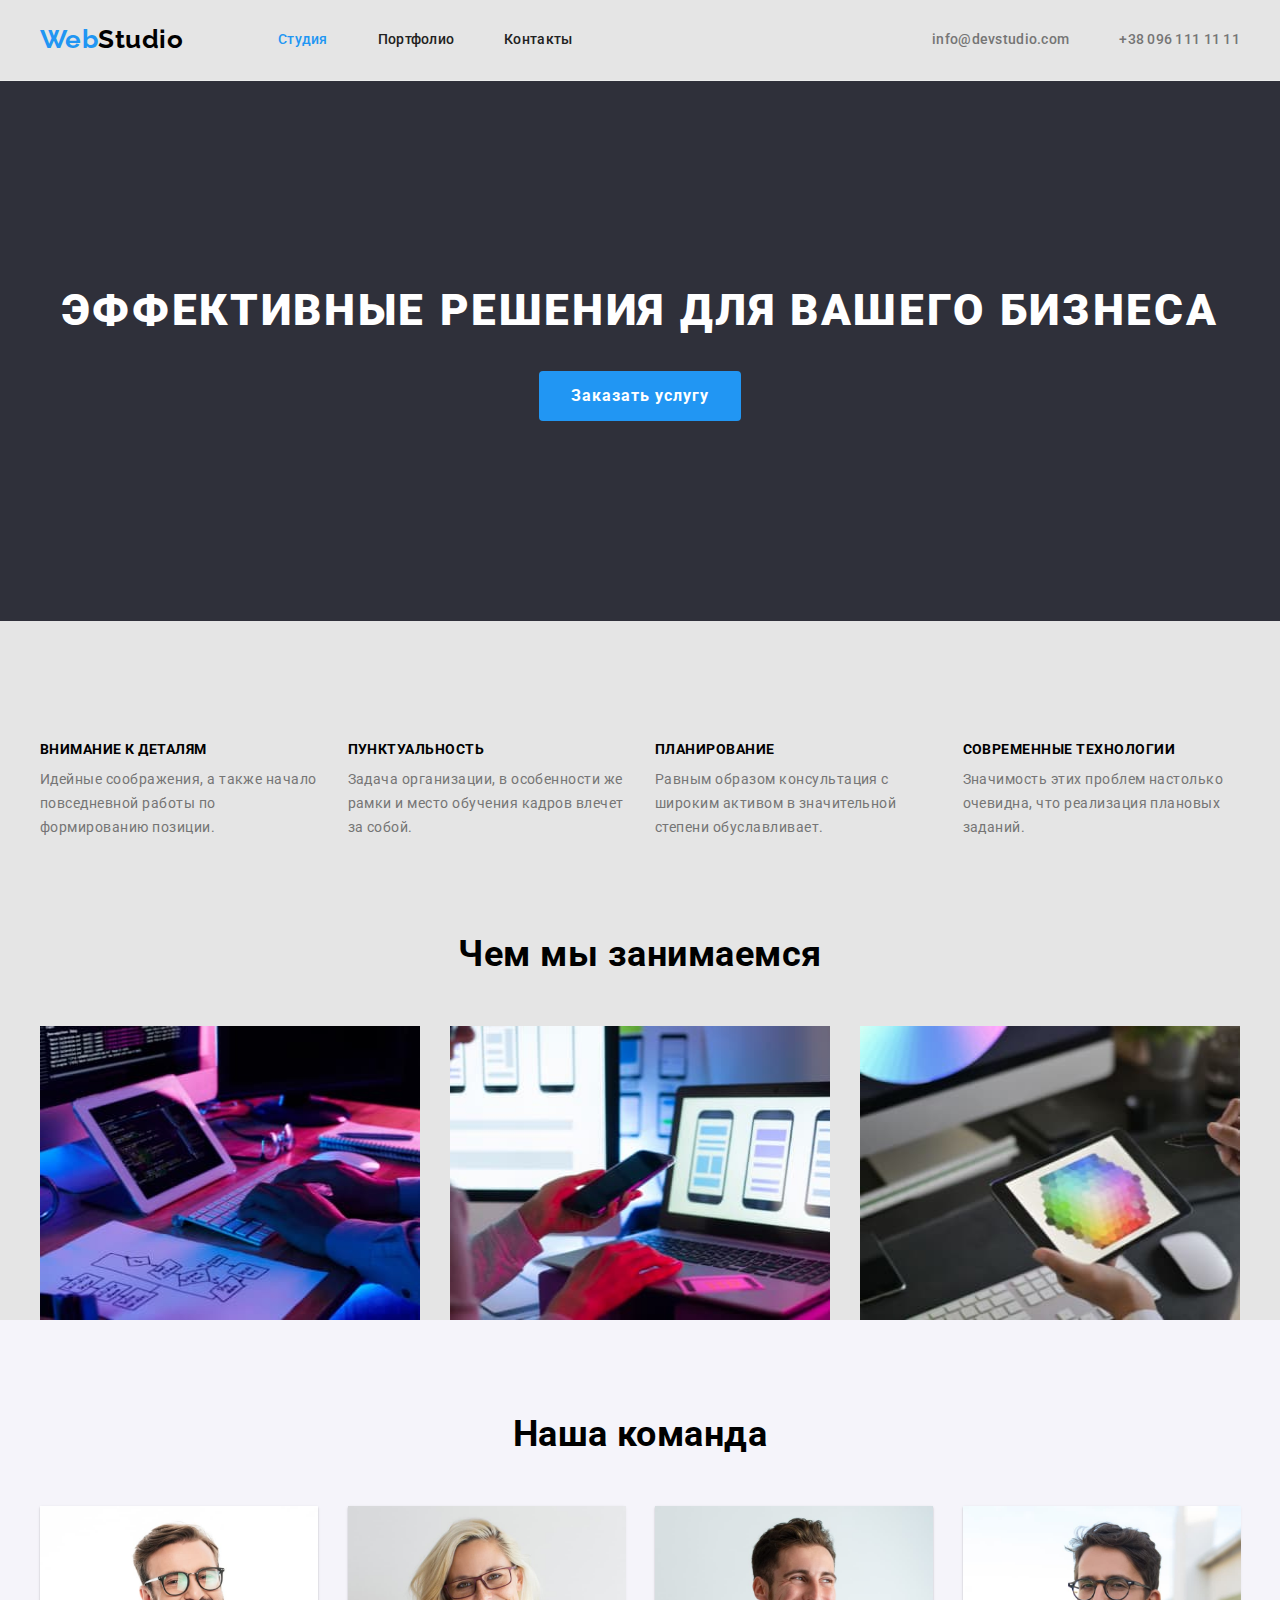
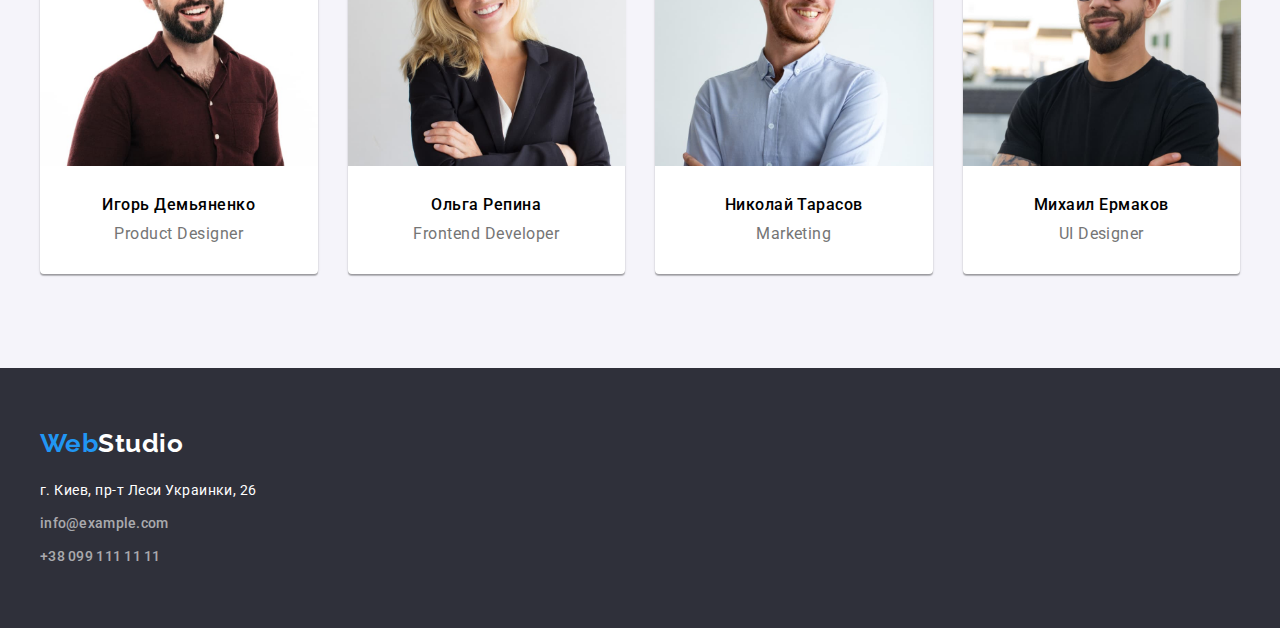
==== commit d1a84179: "Добавляет ДЗ - 3" ====
--- a/index.html
+++ b/index.html
@@ -22,178 +22,186 @@
     <!--шапка-->
     <header class="body-header">
       <div class="container main-body">
-      <nav class="main-body">
-        <a href="./index.html" class="logo"><span class="span-blue">Web</span>Studio</a>
-
-        <ul class="site-nav">
-          <li class="nav-list"><a href="" class="link current">Студия</a></li>
-          <li class="nav-list"><a href="./portfolio.html" class="link">Портфолио</a></li>
-          <li class="nav-list"><a href="" class="link">Контакты</a></li>
+        <nav class="main-body">
+          <a href="./index.html" class="logo"
+            ><span class="span-blue">Web</span>Studio</a
+          >
+
+          <ul class="site-nav">
+            <li class="nav-list"><a href="" class="link current">Студия</a></li>
+            <li class="nav-list">
+              <a href="./portfolio.html" class="link">Портфолио</a>
+            </li>
+            <li class="nav-list"><a href="" class="link">Контакты</a></li>
+          </ul>
+        </nav>
+
+        <ul class="auth-nav">
+          <li class="nav-list">
+            <a href="mailto:info@devstudio.com" class="link"
+              >info@devstudio.com</a
+            >
+          </li>
+          <li class="nav-list">
+            <a href="tel:+380961111111" class="link">+38 096 111 11 11</a>
+          </li>
         </ul>
-      </nav>
-
-      <ul class="auth-nav">
-        <li class="nav-list">
-          <a href="mailto:info@devstudio.com" class="link"
-            >info@devstudio.com</a
-          >
-        </li>
-        <li class="nav-list"><a href="tel:+380961111111" class="link">+38 096 111 11 11</a></li>
-      </ul>
-    </div>
+      </div>
     </header>
 
     <main>
       <!---герой-->
       <section class="hero">
         <div class="container">
-        <h1 class="hero-title">Эффективные решения для вашего бизнеса</h1>
-        <button type="button" class="hero-btn">Заказать услугу</button>
+          <h1 class="hero-title">Эффективные решения для вашего бизнеса</h1>
+          <button type="button" class="hero-btn">Заказать услугу</button>
         </div>
       </section>
 
       <!--преимущества-->
       <section class="about">
         <div class="container">
- <h2 class="hidden">Преимущества</h2>
-        <ul class="about-item">
-          <li class="item">
-            <h3 class="about-title">Внимание к деталям</h3>
-            <p class="about-text">
-              Идейные соображения, а также начало повседневной работы по
-              формированию позиции.
-            </p> 
-          </li>
-          <li class="item">
-            <h3 class="about-title">Пунктуальность</h3>
-            <p class="about-text">
-              Задача организации, в особенности же рамки и место обучения кадров
-              влечет за собой.
-            </p>
-          </li>
-          <li class="item">
-            <h3 class="about-title">Планирование</h3>
-            <p class="about-text">
-              Равным образом консультация с широким активом в значительной
-              степени обуславливает.
-            </p>
-          </li>
-          <li class="item">
-            <h3 class="about-title">Современные технологии</h3>
-            <p class="about-text">
-              Значимость этих проблем настолько очевидна, что реализация
-              плановых заданий.
-            </p>
-          </li>
-        </ul>
+          <h2 class="hidden">Преимущества</h2>
+          <ul class="about-item">
+            <li class="item">
+              <h3 class="about-title">Внимание к деталям</h3>
+              <p class="about-text">
+                Идейные соображения, а также начало повседневной работы по
+                формированию позиции.
+              </p>
+            </li>
+            <li class="item">
+              <h3 class="about-title">Пунктуальность</h3>
+              <p class="about-text">
+                Задача организации, в особенности же рамки и место обучения
+                кадров влечет за собой.
+              </p>
+            </li>
+            <li class="item">
+              <h3 class="about-title">Планирование</h3>
+              <p class="about-text">
+                Равным образом консультация с широким активом в значительной
+                степени обуславливает.
+              </p>
+            </li>
+            <li class="item">
+              <h3 class="about-title">Современные технологии</h3>
+              <p class="about-text">
+                Значимость этих проблем настолько очевидна, что реализация
+                плановых заданий.
+              </p>
+            </li>
+          </ul>
         </div>
       </section>
 
       <!--чем мы занимаемся-->
       <section class="section work">
         <div class="container">
-        <h2 class="work-title">Чем мы занимаемся</h2>
-        <ul class="work-list">
-          <li class="our-works">
-            <img
-              src="./images/box1.jpg"
-              alt="десктоп"
-              width="380"
-              height="294"
-            />
-          </li>
-          <li class="our-works">
-            <img
-              src="./images/box2.jpg"
-              alt="мобильный"
-              width="380"
-              height="294"
-            />
-          </li>
-          <li class="our-works">
-            <img
-              src="./images/box3.jpg"
-              alt="планшет"
-              width="380"
-              height="294"
-            />
-          </li>
-        </ul>
+          <h2 class="work-title">Чем мы занимаемся</h2>
+          <ul class="work-list">
+            <li class="our-works">
+              <img
+                src="./images/box1.jpg"
+                alt="десктоп"
+                width="380"
+                height="294"
+              />
+            </li>
+            <li class="our-works">
+              <img
+                src="./images/box2.jpg"
+                alt="мобильный"
+                width="380"
+                height="294"
+              />
+            </li>
+            <li class="our-works">
+              <img
+                src="./images/box3.jpg"
+                alt="планшет"
+                width="380"
+                height="294"
+              />
+            </li>
+          </ul>
         </div>
       </section>
 
       <!---наша команда-->
       <section class="section teame">
         <div class="container">
-        <h2 class="work-title">Наша команда</h2>
-
-        <ul class="our">
-          <li class="person card">
-            <img
-              src="./images/img1.jpg"
-              alt="Член команды"
-              width="270"
-              height="260"
-            />
-            <h3 class="teame-img">Игорь Демьяненко</h3>
-            <p class="teame-list" lang="en">Product Designer</p>
-          </li>
-
-          <li class="person card">
-            <img
-              src="./images/img2.jpg"
-              alt="Член команды"
-              width="270"
-              height="260"
-            />
-            <h3 class="teame-img">Ольга Репина</h3>
-            <p class="teame-list" lang="en">Frontend Developer</p>
-          </li>
-
-          <li class="person card">
-            <img
-              src="./images/img3.jpg"
-              alt="Член команды"
-              width="270"
-              height="260"
-            />
-            <h3 class="teame-img">Николай Тарасов</h3>
-            <p class="teame-list" lang="en">Marketing</p>
-          </li>
-
-          <li class="person card">
-            <img
-              src="./images/img4.jpg"
-              alt="Член команды"
-              width="270"
-              height="260"
-            />
-            <h3 class="teame-img">Михаил Ермаков</h3>
-            <p class="teame-list" lang="en">UI Designer</p>
-          </li>
-        </ul>
+          <h2 class="work-title">Наша команда</h2>
+
+          <ul class="our">
+            <li class="person card">
+              <img
+                src="./images/img1.jpg"
+                alt="Член команды"
+                width="278"
+                height="260"
+              />
+              <h3 class="teame-img">Игорь Демьяненко</h3>
+              <p class="teame-list" lang="en">Product Designer</p>
+            </li>
+
+            <li class="person card">
+              <img
+                src="./images/img2.jpg"
+                alt="Член команды"
+                width="278"
+                height="260"
+              />
+              <h3 class="teame-img">Ольга Репина</h3>
+              <p class="teame-list" lang="en">Frontend Developer</p>
+            </li>
+
+            <li class="person card">
+              <img
+                src="./images/img3.jpg"
+                alt="Член команды"
+                width="278"
+                height="260"
+              />
+              <h3 class="teame-img">Николай Тарасов</h3>
+              <p class="teame-list" lang="en">Marketing</p>
+            </li>
+
+            <li class="person card">
+              <img
+                src="./images/img4.jpg"
+                alt="Член команды"
+                width="278"
+                height="260"
+              />
+              <h3 class="teame-img">Михаил Ермаков</h3>
+              <p class="teame-list" lang="en">UI Designer</p>
+            </li>
+          </ul>
         </div>
       </section>
     </main>
 
     <!--футер-->
     <footer class="section footer">
-      <div class="container">
-      <a href="./index.html" class="logo down"
-        ><span class="span-blue">Web</span
-        ><span class="footer-white">Studio</span></a
-      >
-      <address>
-        <p class="footer-text">г. Киев, пр-т Леси Украинки, 26</p>
-        <ul>
-          <li>
-            <a href="mailto:info@example.com" class="link">info@example.com</a>
-          </li>
-          <li>
-            <a href="tel:+380961111111" class="link">+38 099 111 11 11</a>
-          </li>
-        </ul>
-      </address>
+      <div class="container footer">
+        <a href="./index.html" class="logo"
+          ><span class="span-blue">Web</span
+          ><span class="footer-white">Studio</span></a
+        >
+        <address>
+          <p class="footer-text">г. Киев, пр-т Леси Украинки, 26</p>
+          <ul>
+            <li>
+              <a href="mailto:info@example.com" class="link"
+                >info@example.com</a
+              >
+            </li>
+            <li>
+              <a href="tel:+380961111111" class="link tel">+38 099 111 11 11</a>
+            </li>
+          </ul>
+        </address>
       </div>
     </footer>
   </body>
--- a/css/styles.css
+++ b/css/styles.css
@@ -16,6 +16,7 @@
     --color-shadow-four: rgba(0, 0, 0, 0.15);
     --color-shadow-five: rgba(0, 0, 0, 0.14);
     --color-shadow-six: rgba(0, 0, 0, 0.2);
+    --color-bottom-line: #ECECEC;
 
     --font-bold: bold;
     --font-middle: 500;
@@ -46,13 +47,12 @@
  margin-left: auto;
  margin-right: auto;
  width: 1200px;
- outline: 2px solid tomato;
 }
 
 .section {
 padding-top: 94px;  
 text-align: center;
-  }
+}
 
 /* body-style */
 .body {
@@ -66,6 +66,10 @@
 background-color: var(--color-header-card);
 }
 
+.body-header {
+ border-bottom: 1px solid var(--color-bottom-line); 
+}
+
 .main-body {
 display: flex;
 align-items: center; 
@@ -168,8 +172,7 @@
 letter-spacing: 0.06em;
 text-transform: uppercase;
 
-margin-top: 0;
-margin-bottom: 30px;
+padding-bottom: 30px;
 }
 
 .hero-btn {
@@ -198,10 +201,6 @@
 }
 
 /* benefits */
-/* .about.container{
-width: 1170px;
-} */
-
 .about-item  {
 display: flex;
 padding: 0;
@@ -235,7 +234,7 @@
 font-size: 36px;
 line-height: 1.16;
 text-align: center;
-margin-bottom: 50px;    
+padding-bottom: 50px;    
 }
 
 .work-list {
@@ -261,10 +260,10 @@
 flex-basis: calc((100% - 90px) / 4);
 }
 
-/* img {
+img {
 display: block;
-margin: 0;  
-} */
+margin: 0; }
+
 .person:not(:last-child) {
 margin-right: 30px;    
 }
@@ -300,9 +299,10 @@
 }
 
 /* footer */
-.section .footer {
-display: flex
-
+.section.footer {
+display: block;
+text-align: left;
+padding-top: 60px;
 }
 
 .footer-white {
@@ -318,6 +318,7 @@
 font-style: normal;
 font-size: var(--font-size-min);
 line-height: 1.7;
+padding-top: 20px;
 }
 
 .footer .link {
@@ -326,6 +327,12 @@
 font-size: var(--font-size-min);
 line-height: 1.7;
 text-decoration: none;
+padding-top: 9px;
+padding-bottom: 0;
+}
+
+.link.tel {
+padding-bottom: 60px;
 }
 
 .footer .link:hover,
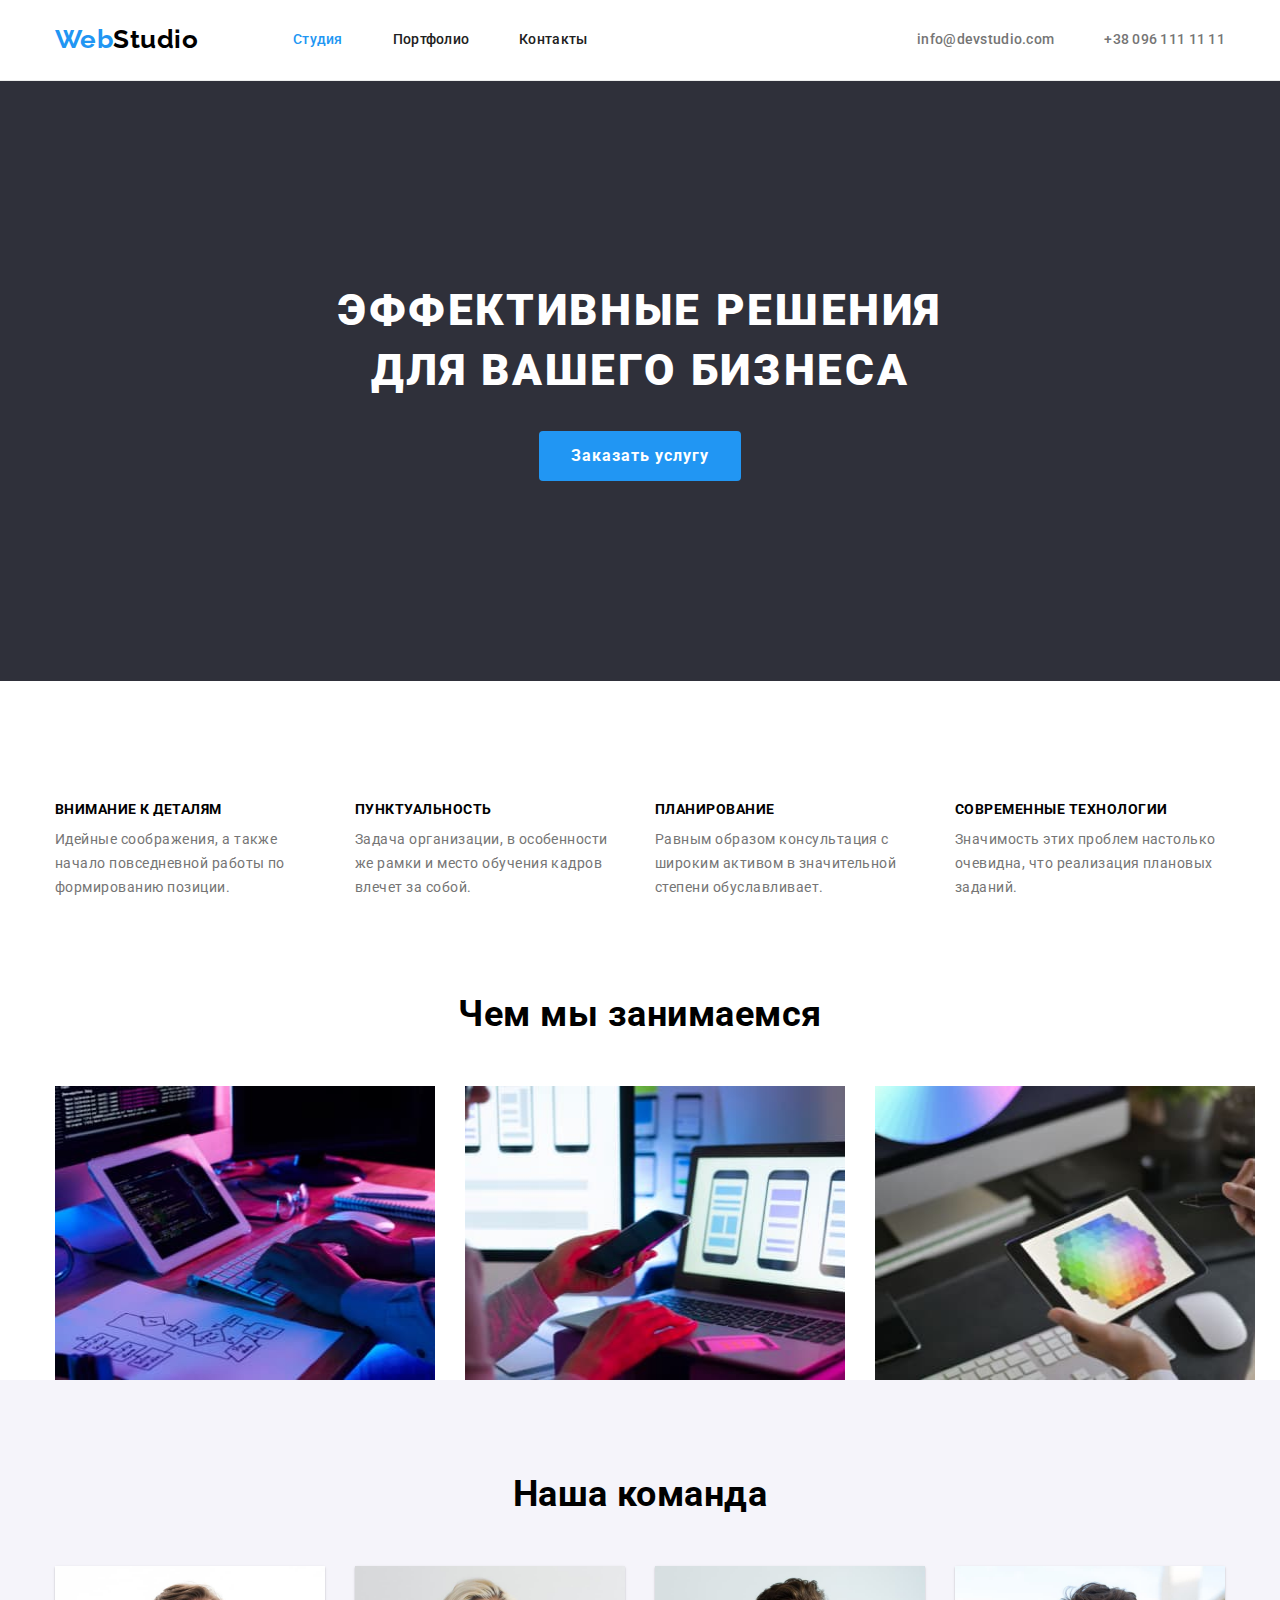
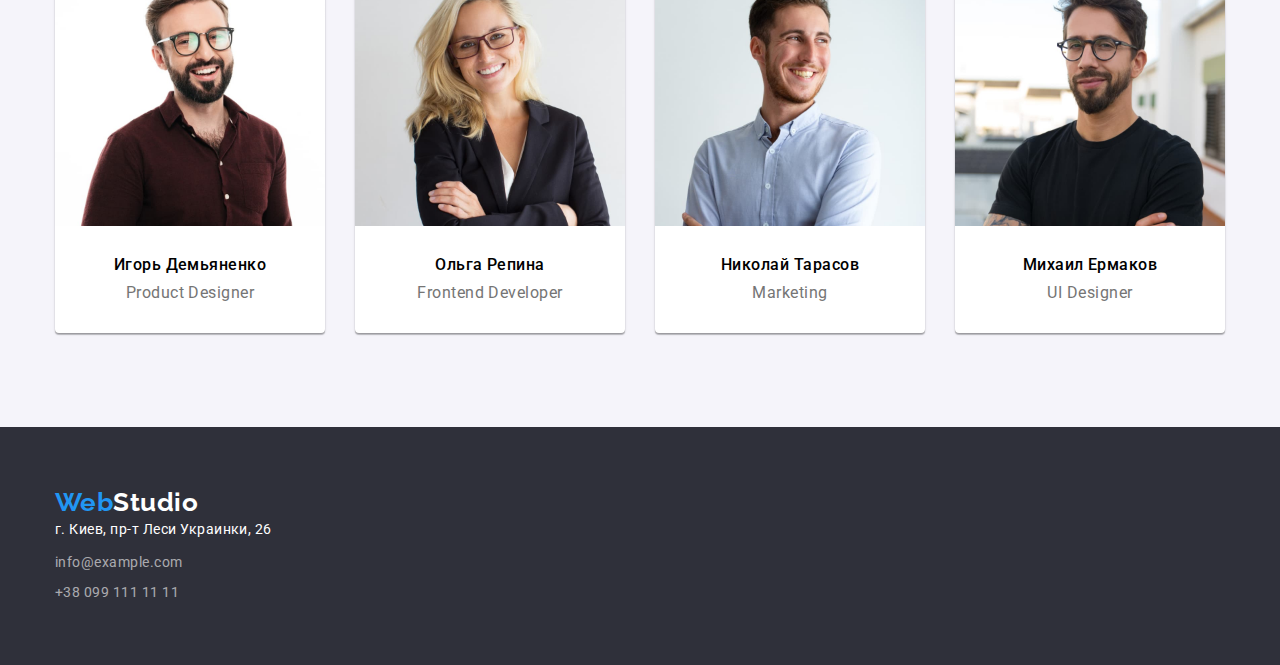
==== commit d53e8675: "Добавлены исправления" ====
--- a/index.html
+++ b/index.html
@@ -138,44 +138,52 @@
               <img
                 src="./images/img1.jpg"
                 alt="Член команды"
-                width="278"
-                height="260"
-              />
-              <h3 class="teame-img">Игорь Демьяненко</h3>
-              <p class="teame-list" lang="en">Product Designer</p>
+                width="270"
+                height="260"
+              />
+              <div class="signature">
+                <h3 class="teame-img">Игорь Демьяненко</h3>
+                <p class="teame-list" lang="en">Product Designer</p>
+              </div>
             </li>
 
             <li class="person card">
               <img
                 src="./images/img2.jpg"
                 alt="Член команды"
-                width="278"
-                height="260"
-              />
-              <h3 class="teame-img">Ольга Репина</h3>
-              <p class="teame-list" lang="en">Frontend Developer</p>
+                width="270"
+                height="260"
+              />
+              <div class="signature">
+                <h3 class="teame-img">Ольга Репина</h3>
+                <p class="teame-list" lang="en">Frontend Developer</p>
+              </div>
             </li>
 
             <li class="person card">
               <img
                 src="./images/img3.jpg"
                 alt="Член команды"
-                width="278"
-                height="260"
-              />
-              <h3 class="teame-img">Николай Тарасов</h3>
-              <p class="teame-list" lang="en">Marketing</p>
+                width="270"
+                height="260"
+              />
+              <div class="signature">
+                <h3 class="teame-img">Николай Тарасов</h3>
+                <p class="teame-list" lang="en">Marketing</p>
+              </div>
             </li>
 
             <li class="person card">
               <img
                 src="./images/img4.jpg"
                 alt="Член команды"
-                width="278"
-                height="260"
-              />
-              <h3 class="teame-img">Михаил Ермаков</h3>
-              <p class="teame-list" lang="en">UI Designer</p>
+                width="270"
+                height="260"
+              />
+              <div class="signature">
+                <h3 class="teame-img">Михаил Ермаков</h3>
+                <p class="teame-list" lang="en">UI Designer</p>
+              </div>
             </li>
           </ul>
         </div>
@@ -185,20 +193,20 @@
     <!--футер-->
     <footer class="section footer">
       <div class="container footer">
-        <a href="./index.html" class="logo"
+        <a href="./index.html" class="logo footer"
           ><span class="span-blue">Web</span
           ><span class="footer-white">Studio</span></a
         >
         <address>
           <p class="footer-text">г. Киев, пр-т Леси Украинки, 26</p>
           <ul>
-            <li>
+            <li class="footer-list">
               <a href="mailto:info@example.com" class="link"
                 >info@example.com</a
               >
             </li>
-            <li>
-              <a href="tel:+380961111111" class="link tel">+38 099 111 11 11</a>
+            <li class="footer-list">
+              <a href="tel:+380961111111" class="link">+38 099 111 11 11</a>
             </li>
           </ul>
         </address>
--- a/css/styles.css
+++ b/css/styles.css
@@ -36,6 +36,11 @@
 margin: 0;
 }
 
+img {
+display: block;
+margin: 0; 
+}
+
 .hidden {
 white-space: nowrap;
 clip-path: inset(100%);
@@ -47,6 +52,7 @@
  margin-left: auto;
  margin-right: auto;
  width: 1200px;
+ padding: 0 15px;
 }
 
 .section {
@@ -56,7 +62,6 @@
 
 /* body-style */
 .body {
-background: var(--color-section);
 font-family: Roboto, sans-serif;
 letter-spacing: 0.03em;
 }
@@ -104,7 +109,7 @@
  margin-right: 50px; 
 }
 
-.link {
+.body-header .link {
 display: block;
 padding-top: 32px;
 padding-bottom: 32px;
@@ -160,7 +165,6 @@
 padding-top: 200px;
 padding-bottom: 200px;
 text-align: center;
-margin-bottom: 94px;
 }
 
 .hero-title {
@@ -173,6 +177,8 @@
 text-transform: uppercase;
 
 padding-bottom: 30px;
+width: 696px;
+margin: 0 auto;
 }
 
 .hero-btn {
@@ -201,6 +207,10 @@
 }
 
 /* benefits */
+.about {
+  padding-top: 94px;
+}
+
 .about-item  {
 display: flex;
 padding: 0;
@@ -234,7 +244,7 @@
 font-size: 36px;
 line-height: 1.16;
 text-align: center;
-padding-bottom: 50px;    
+margin-bottom: 50px;    
 }
 
 .work-list {
@@ -250,19 +260,24 @@
 }
 
 /* our teame */
+.section.teame {
+padding-top: 94px;
+padding-bottom: 94px; 
+}
+
+.signature {
+ padding-top: 30px; 
+ padding-bottom: 30px;
+}
+
 .our {
 display: flex;
 padding-right: 0;
-padding-bottom: 94px;
 }
 
 .person {
 flex-basis: calc((100% - 90px) / 4);
 }
-
-img {
-display: block;
-margin: 0; }
 
 .person:not(:last-child) {
 margin-right: 30px;    
@@ -271,7 +286,6 @@
 .person.card {  
 display: block;  
 width: 270px;  
-height: 368px;
 
 background: var(--color-header-card);
 
@@ -287,8 +301,7 @@
 .teame-img {
 font-weight: var(--font-middle);
 font-size: var(--font-size-mid);
-line-height: 1.18; 
-margin-top: 30px; 
+line-height: 1.18;  
 margin-bottom: 10px;  
 }
 
@@ -303,6 +316,20 @@
 display: block;
 text-align: left;
 padding-top: 60px;
+padding-bottom: 60px;
+}
+
+.logo.footer {
+margin: 0 0 20px;
+}
+
+.footer .link {
+padding: 0;
+margin: 0;
+}
+
+.footer-list:not(:last-child) {
+margin-bottom: 6px;
 }
 
 .footer-white {
@@ -318,7 +345,7 @@
 font-style: normal;
 font-size: var(--font-size-min);
 line-height: 1.7;
-padding-top: 20px;
+margin-bottom: 9px;
 }
 
 .footer .link {
@@ -327,12 +354,6 @@
 font-size: var(--font-size-min);
 line-height: 1.7;
 text-decoration: none;
-padding-top: 9px;
-padding-bottom: 0;
-}
-
-.link.tel {
-padding-bottom: 60px;
 }
 
 .footer .link:hover,
@@ -341,10 +362,18 @@
 }
 
 /* portfolio-style */
+
+.filter {
+  margin-top: 94px;
+}
+
+.section.portfolio {
+padding: 0;  
+}
+
 .filter .filter-list{
 display: inline-block; 
 align-items: center;
-padding-bottom: 34px;
 }
 
 .filter .filter-list:not(:last-child) {
@@ -417,12 +446,10 @@
 
 .projects.card {
 width: 370px;
-height: 404px;
 left: 1015px;
 top: 1130px;
 
 background: var(--color-header-card);
-border: 1px solid var(--color-work-card);
 box-sizing: border-box; 
 }
 
@@ -439,4 +466,9 @@
 line-height: 1.88;
 letter-spacing: 0.03em;
 color: var(--color-text);
+}
+
+.example {
+padding: 20px 24px;
+text-align: left;  
 }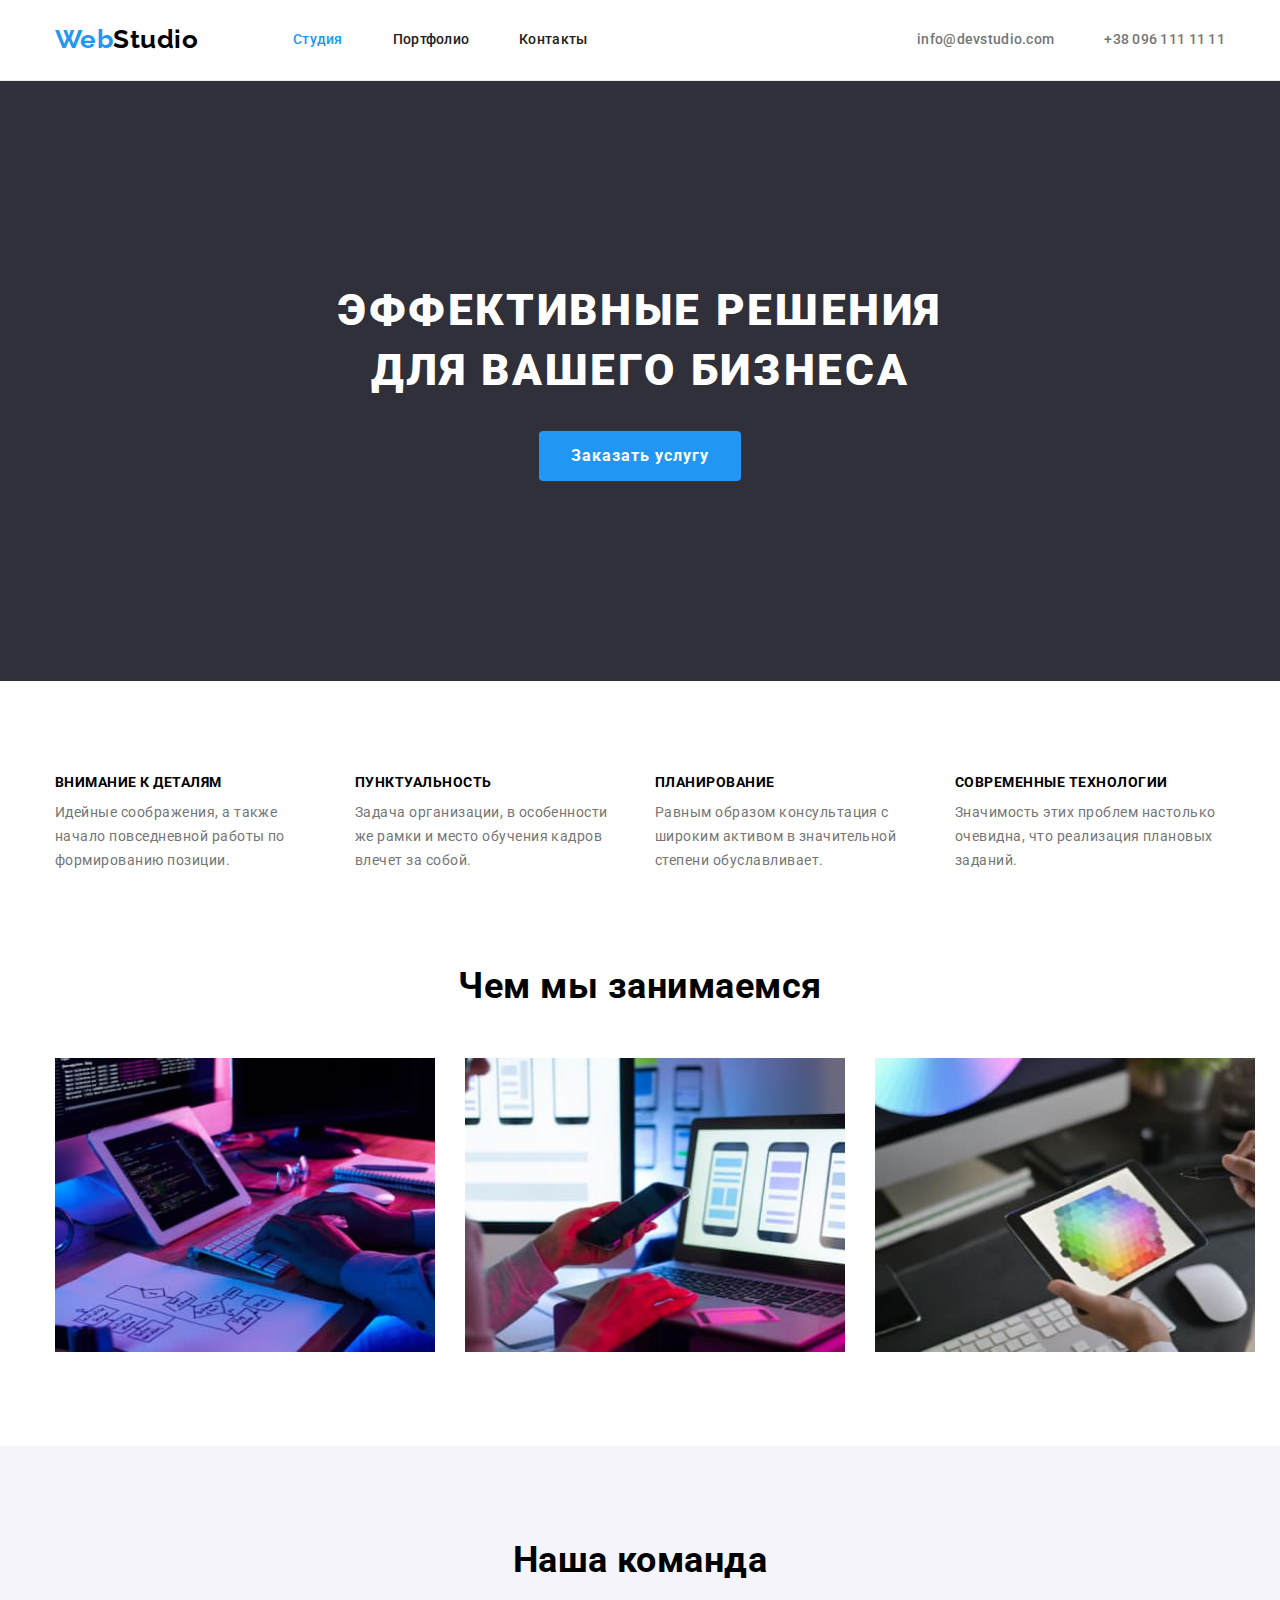
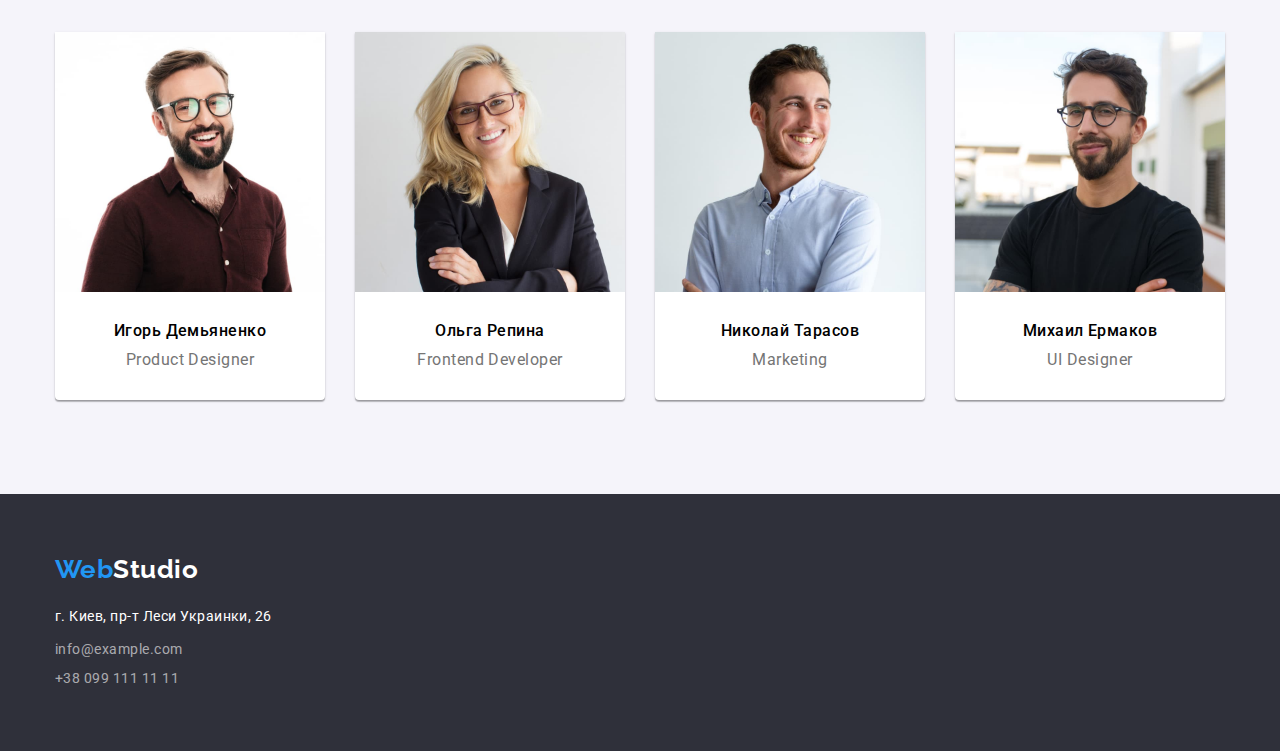
==== commit e6d5cef3: "Финальная версия дз" ====
--- a/index.html
+++ b/index.html
@@ -61,7 +61,7 @@
       <!--преимущества-->
       <section class="about">
         <div class="container">
-          <h2 class="hidden">Преимущества</h2>
+          <h2 class="visually-hidden">Преимущества</h2>
           <ul class="about-item">
             <li class="item">
               <h3 class="about-title">Внимание к деталям</h3>
--- a/css/styles.css
+++ b/css/styles.css
@@ -41,12 +41,26 @@
 margin: 0; 
 }
 
-.hidden {
+/* .hidden {
 white-space: nowrap;
 clip-path: inset(100%);
 clip: rect(0 0 0 0);
 overflow: hidden; 
-}
+} */
+.visually-hidden {
+  position: absolute;
+  width: 1px;
+  height: 1px;
+  margin: -1px;
+  border: 0;
+  padding: 0;
+  
+  white-space: nowrap;
+  clip-path: inset(100%);
+  clip: rect(0 0 0 0);
+  overflow: hidden;
+}
+
 
 .container {
  margin-left: auto;
@@ -175,15 +189,13 @@
 
 letter-spacing: 0.06em;
 text-transform: uppercase;
-
-padding-bottom: 30px;
+margin: 0 auto;
 width: 696px;
-margin: 0 auto;
+text-align: center;
 }
 
 .hero-btn {
 display: inline-block;
-align-items: center;
 text-align: center;
 letter-spacing: 0.06em;
 
@@ -191,6 +203,7 @@
 border-radius: 4px;
 padding: 10px 32px;
 min-width: 200px;
+margin-top: 30px;
 
 background-color: var(--color-blue);
 color: var(--color-header-card);
@@ -239,6 +252,11 @@
 }
 
 /* work */
+
+.section.work {
+padding-bottom: 94px;
+}
+
 .work-title {
 font-weight: var(--font-bold);
 font-size: 36px;
@@ -295,7 +313,6 @@
 
 .teame {
 background-color: var(--color-team-card);
-
 }
 
 .teame-img {
@@ -320,6 +337,7 @@
 }
 
 .logo.footer {
+display: block;  
 margin: 0 0 20px;
 }
 
@@ -362,13 +380,8 @@
 }
 
 /* portfolio-style */
-
 .filter {
-  margin-top: 94px;
-}
-
-.section.portfolio {
-padding: 0;  
+margin-bottom: 50px;
 }
 
 .filter .filter-list{
@@ -470,5 +483,8 @@
 
 .example {
 padding: 20px 24px;
-text-align: left;  
+text-align: left;
+border-left: 1px solid var(--color-work-card);  
+border-right: 1px solid var(--color-work-card);
+border-bottom: 1px solid var(--color-work-card);
 }